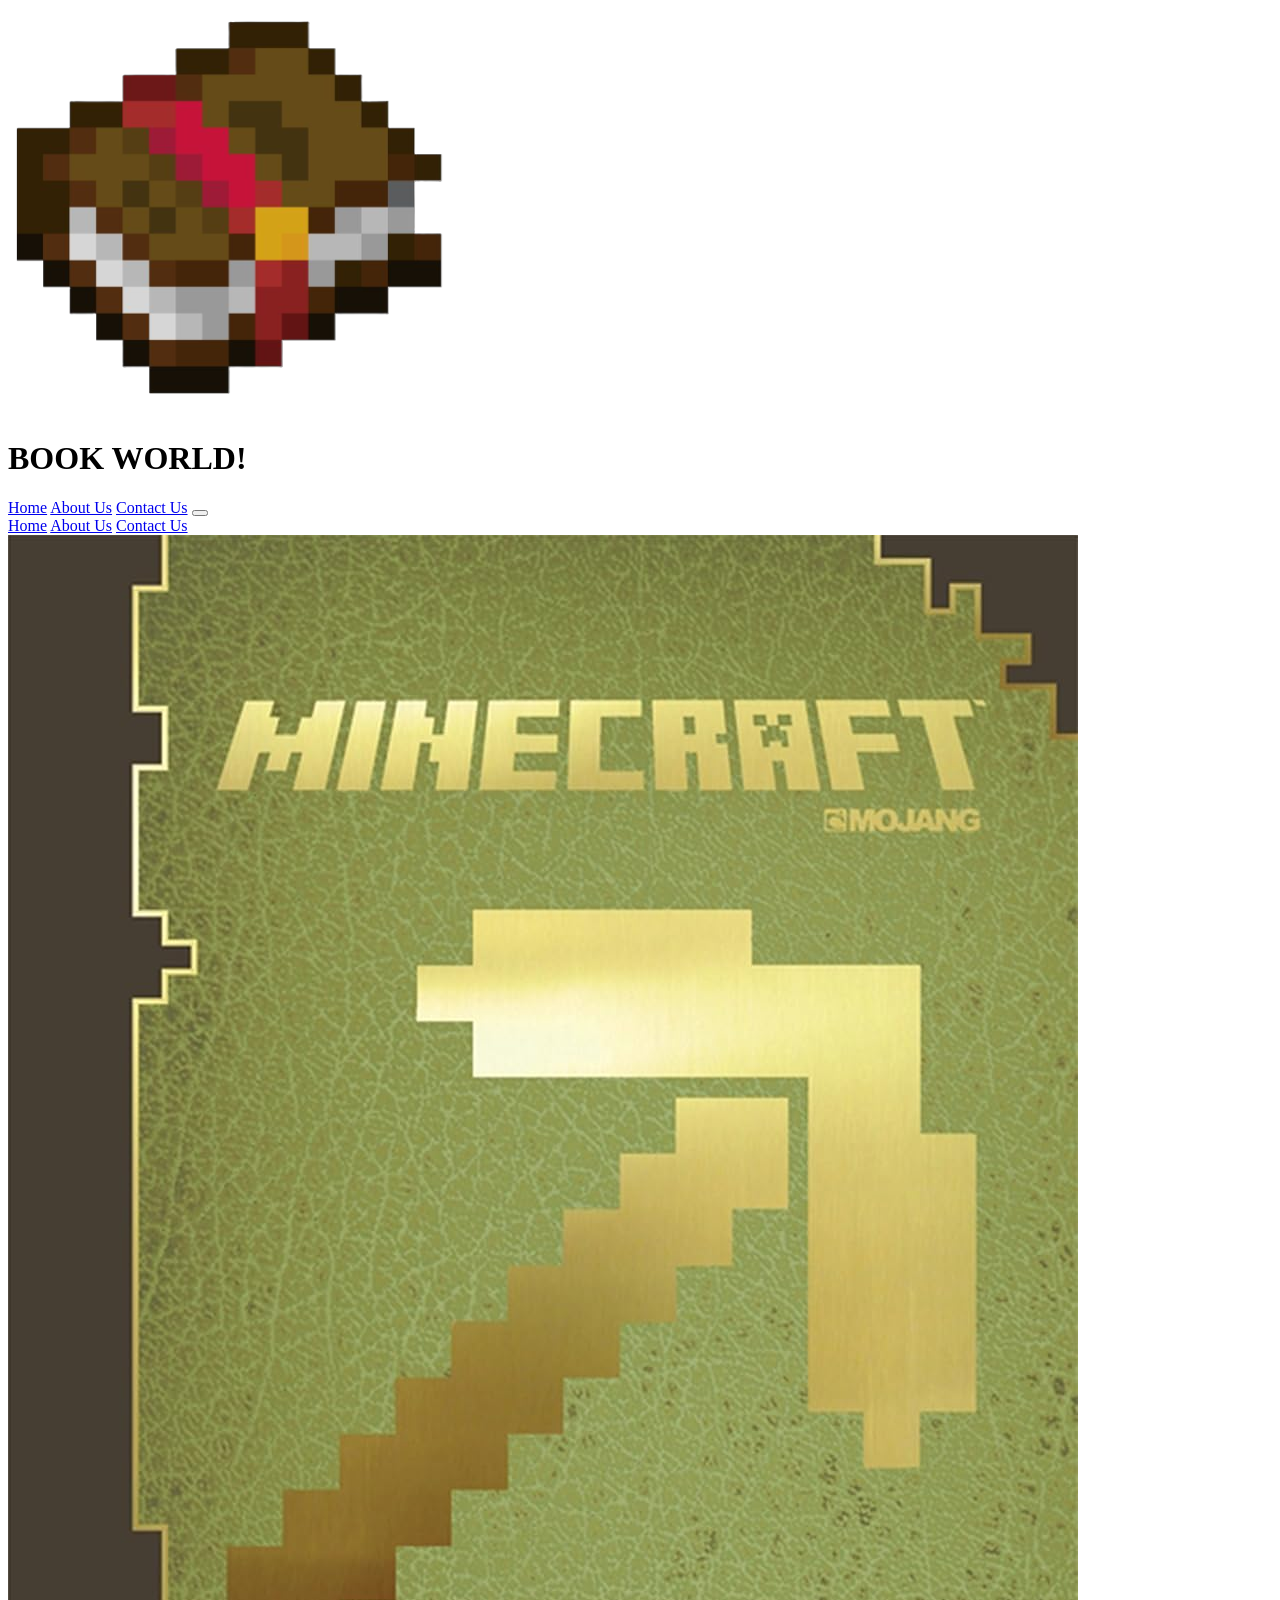
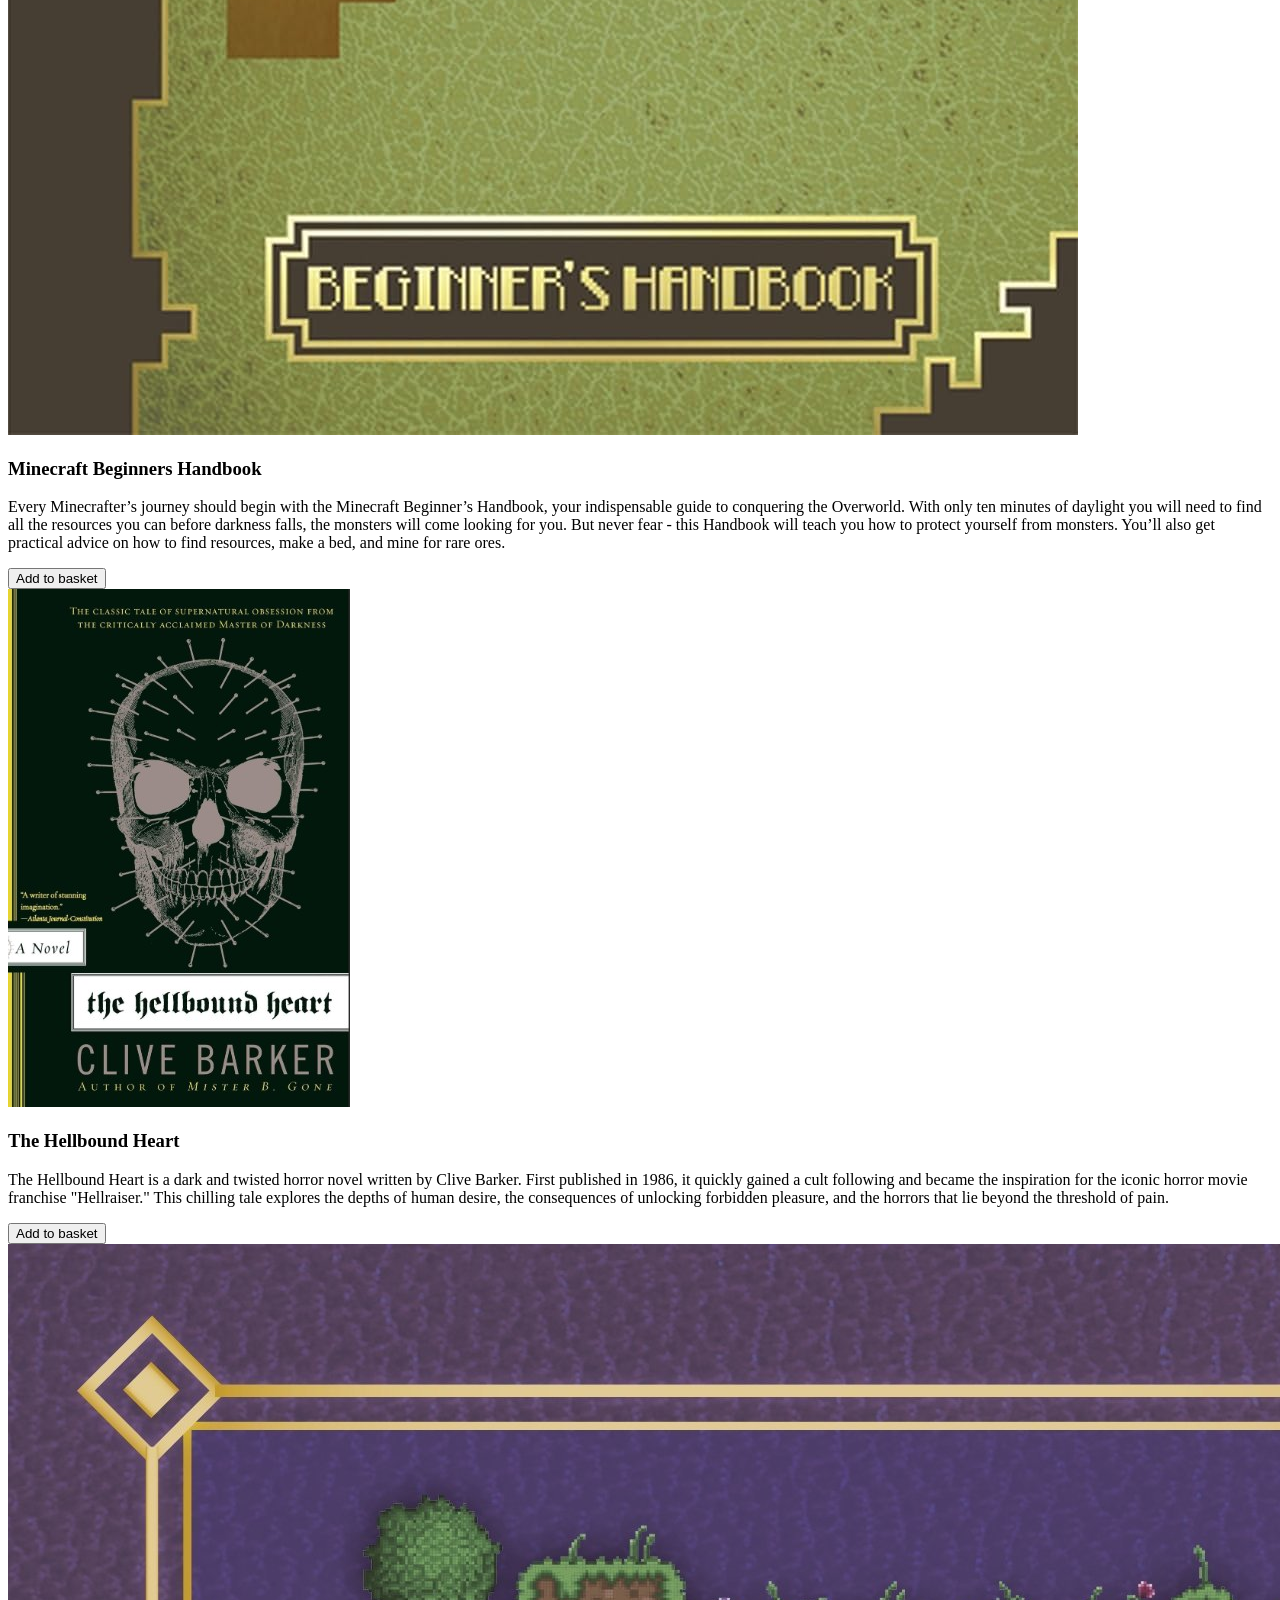
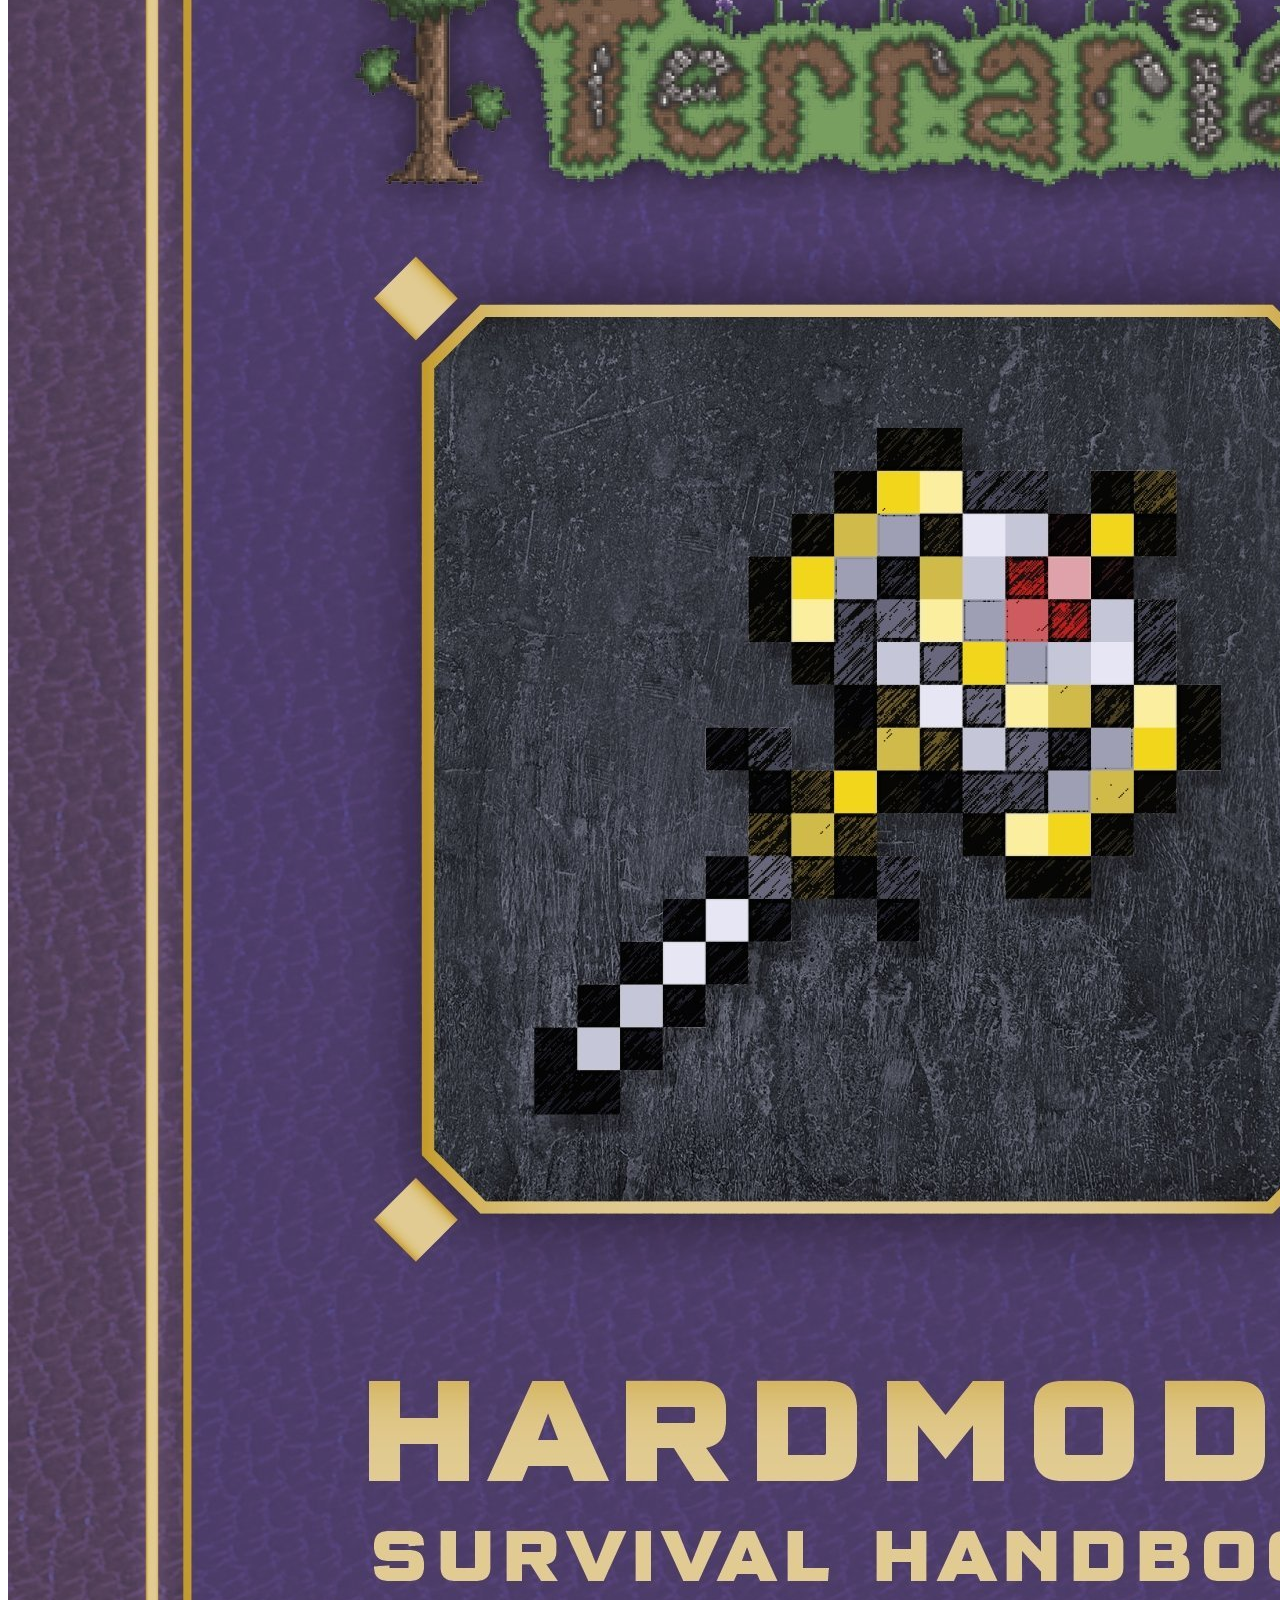
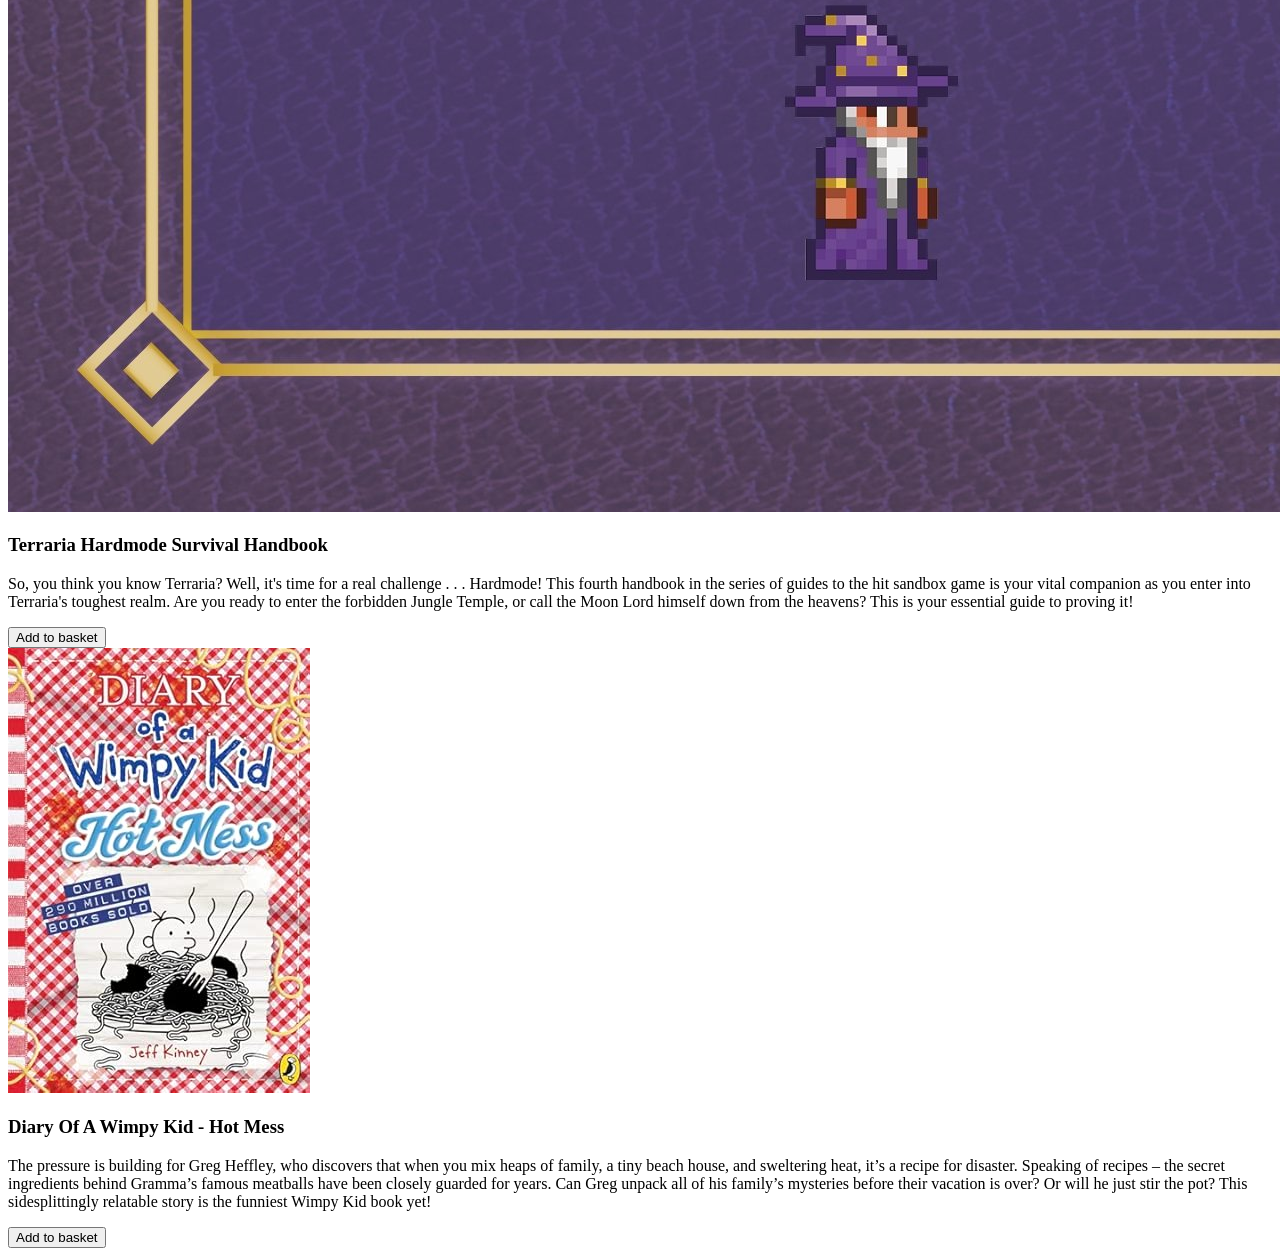
==== index.html @ dfc2dae4 "starting responsive nav design, added responsivve page design" ====
<!DOCTYPE html>
<html lang="en">
    <head>
        <meta name="viewport" content="width=device-width, initial-scale=1.0">
        <link rel="stylesheet" href="CSS/styles.CSS">
        <script src="JavaScript/javascript.js" defer></script>
        <title>BOOK WORLD!</title>
    </head>
    <body>
        <header>
            <div id="logo">
                <img src="Images/bookLogo.png" alt="book world logo">
                <h1>BOOK WORLD!</h1>
            </div>

            <nav id="mainNav">
                <a href="#home">Home</a>
                <a href="#aboutus">About Us</a>
                <a href="#contactus">Contact Us</a>

                <button id="navBtn">
                    <span></span>
                    <span></span>
                    <span></span>
                </button>
            </nav>
        </header>   

        <div id="sideNav">
            <a href="#home">Home</a>
            <a href="#aboutus">About Us</a>
            <a href="#contactus">Contact Us</a>
        </div>



        <main>
            <article class="bookContent" id="book1">
                <div class="column1">
                    <img src="Images/minecraftbook.jpg" alt="Minecraft beginners handbook">
                </div>
                <div class="column2">
                    <h3>Minecraft Beginners Handbook</h3>
                    <P>Every Minecrafter’s journey should begin with the Minecraft Beginner’s Handbook, your indispensable guide to conquering the Overworld. 
                        With only ten minutes of daylight you will need to find all the resources you can before darkness falls, the monsters will come looking for you.
                        But never fear - this Handbook will teach you how to protect yourself from monsters. 
                        You’ll also get practical advice on how to find resources, make a bed, and mine for rare ores.</p>
                    <button>Add to basket</button>
                </div>
            </article>

            <article class="bookContent" id="book2">
                <div class="column1">
                    <img src="Images/hellraiserbook.jpg" alt="The Hellbound Heart">
                </div>
                <div class="column2">
                    <h3>The Hellbound Heart</h3>
                    <p>The Hellbound Heart is a dark and twisted horror novel written by Clive Barker. 
                        First published in 1986, it quickly gained a cult following and became the inspiration for the iconic horror movie franchise "Hellraiser." 
                        This chilling tale explores the depths of human desire, the consequences of unlocking forbidden pleasure, 
                        and the horrors that lie beyond the threshold of pain.</p>
                    <button>Add to basket</button>
                </div>
            </article>

            <article class="bookContent" id="book3">
                <div class="column1">
                    <img src="Images/terrariabook.jpg" alt="Terraria Hardmode Survival Handbook">
                </div>
                <div class="column2">
                    <h3>Terraria Hardmode Survival Handbook</h3>
                    <p>So, you think you know Terraria? Well, it's time for a real challenge . . . Hardmode! 
                        This fourth handbook in the series of guides to the hit sandbox game is your vital companion as you enter into Terraria's toughest realm. 
                        Are you ready to enter the forbidden Jungle Temple, or call the Moon Lord himself down from the heavens? 
                        This is your essential guide to proving it!</p>
                    <button>Add to basket</button>
                </div>
            </article>

            <article class="bookContent" id="book4">
                <div class="column1">
                    <img src="Images/diaryofawimpykidbook.jpg" alt="Diary Of A Wimpy Kid - Hot Mess">
                </div>
                <div class="column2">
                    <h3>Diary Of A Wimpy Kid - Hot Mess</h3>
                    <p>The pressure is building for Greg Heffley, who discovers that when you mix heaps of family, 
                        a tiny beach house, and sweltering heat, it’s a recipe for disaster. Speaking of recipes 
                        – the secret ingredients behind Gramma’s famous meatballs have been closely guarded for years. 
                        Can Greg unpack all of his family’s mysteries before their vacation is over? Or will he just stir the pot? 
                        This sidesplittingly relatable story is the funniest Wimpy Kid book yet!</p>
                    <button>Add to basket</button>
                </div>
            </article>
        </main>
    </body>
</html>
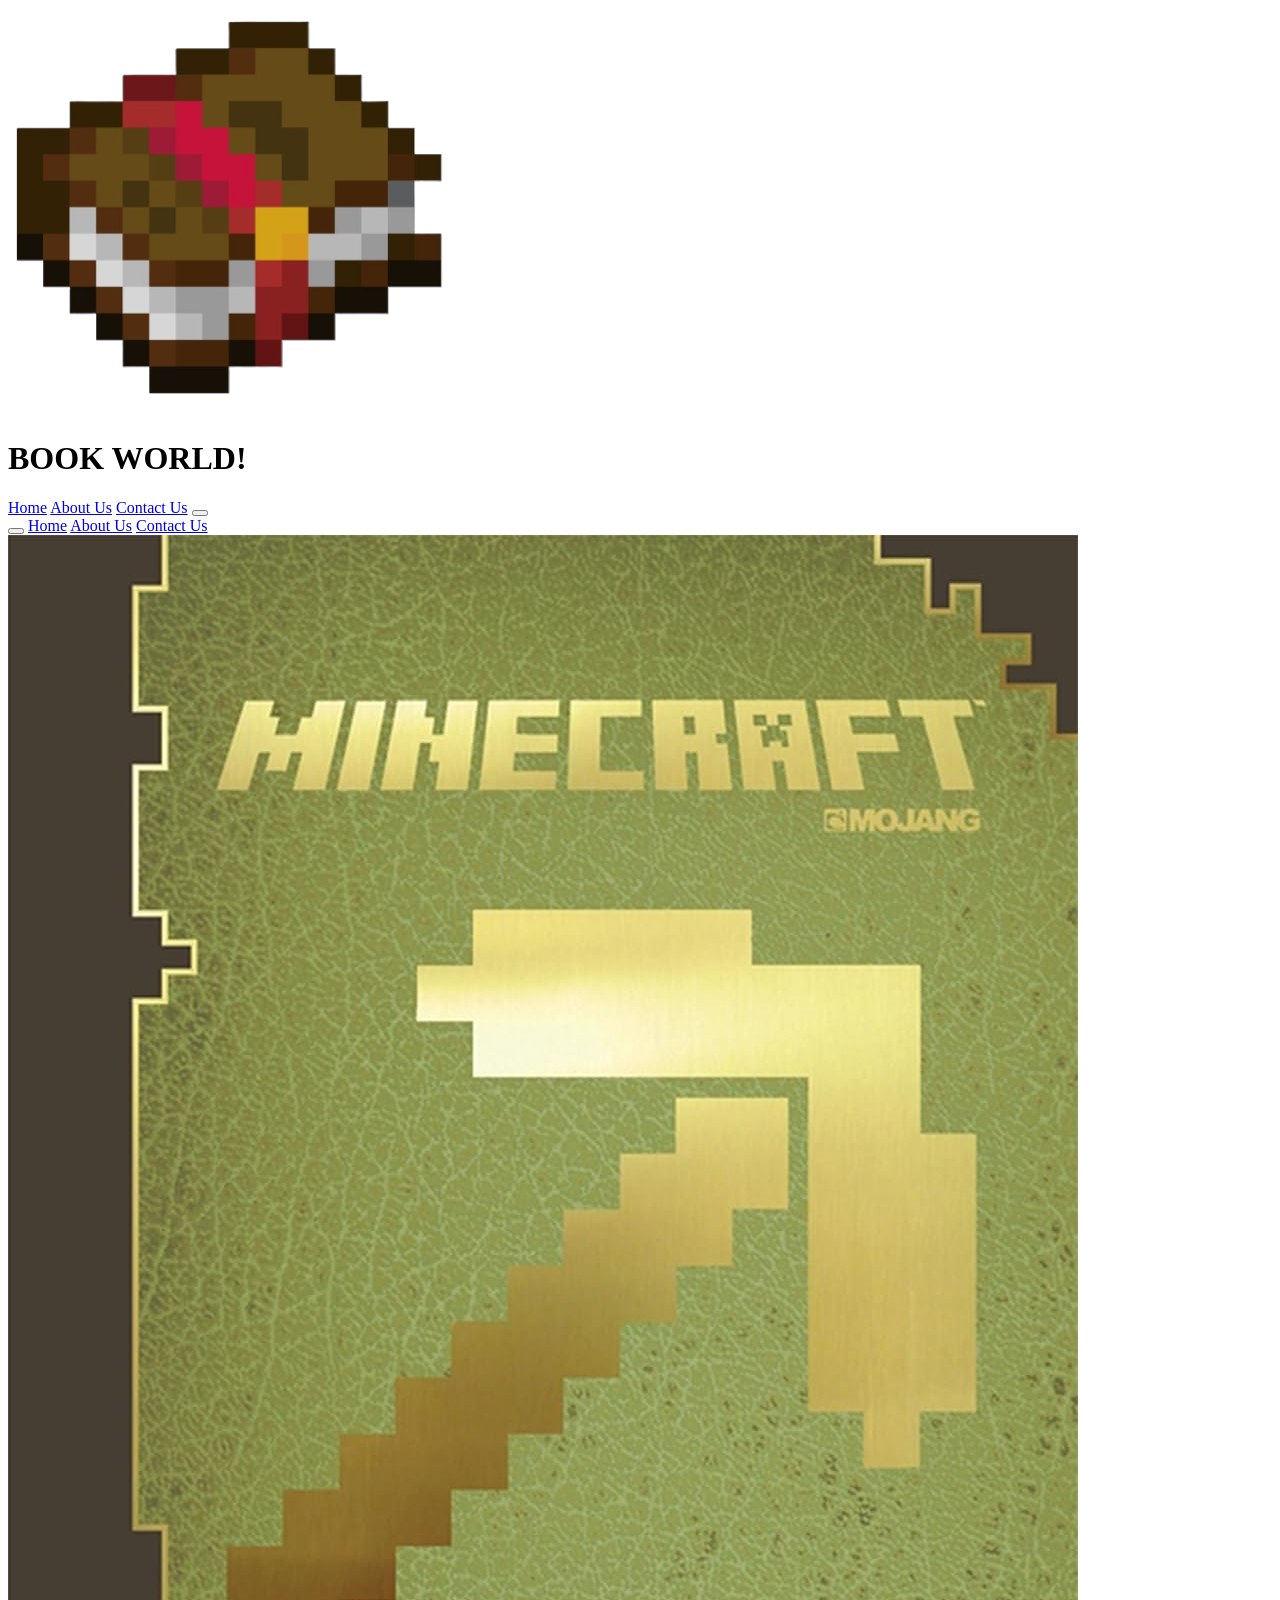
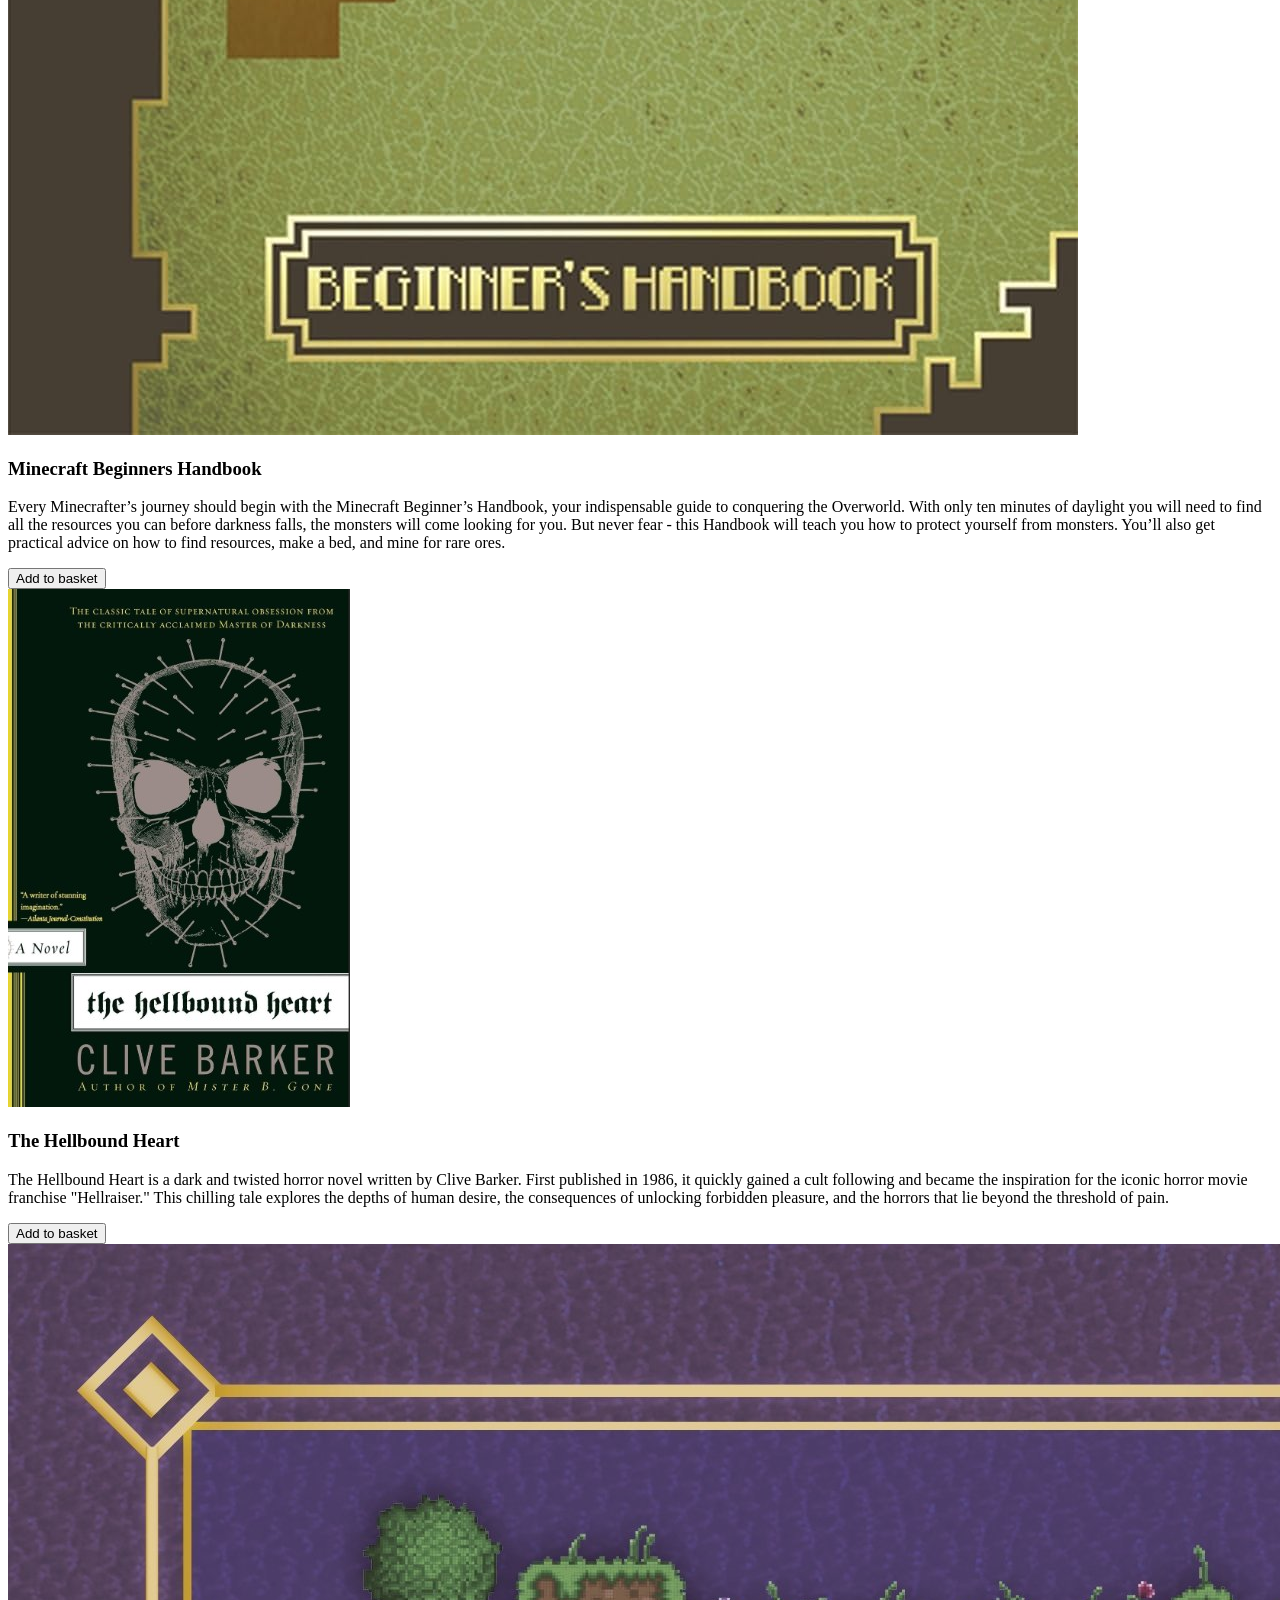
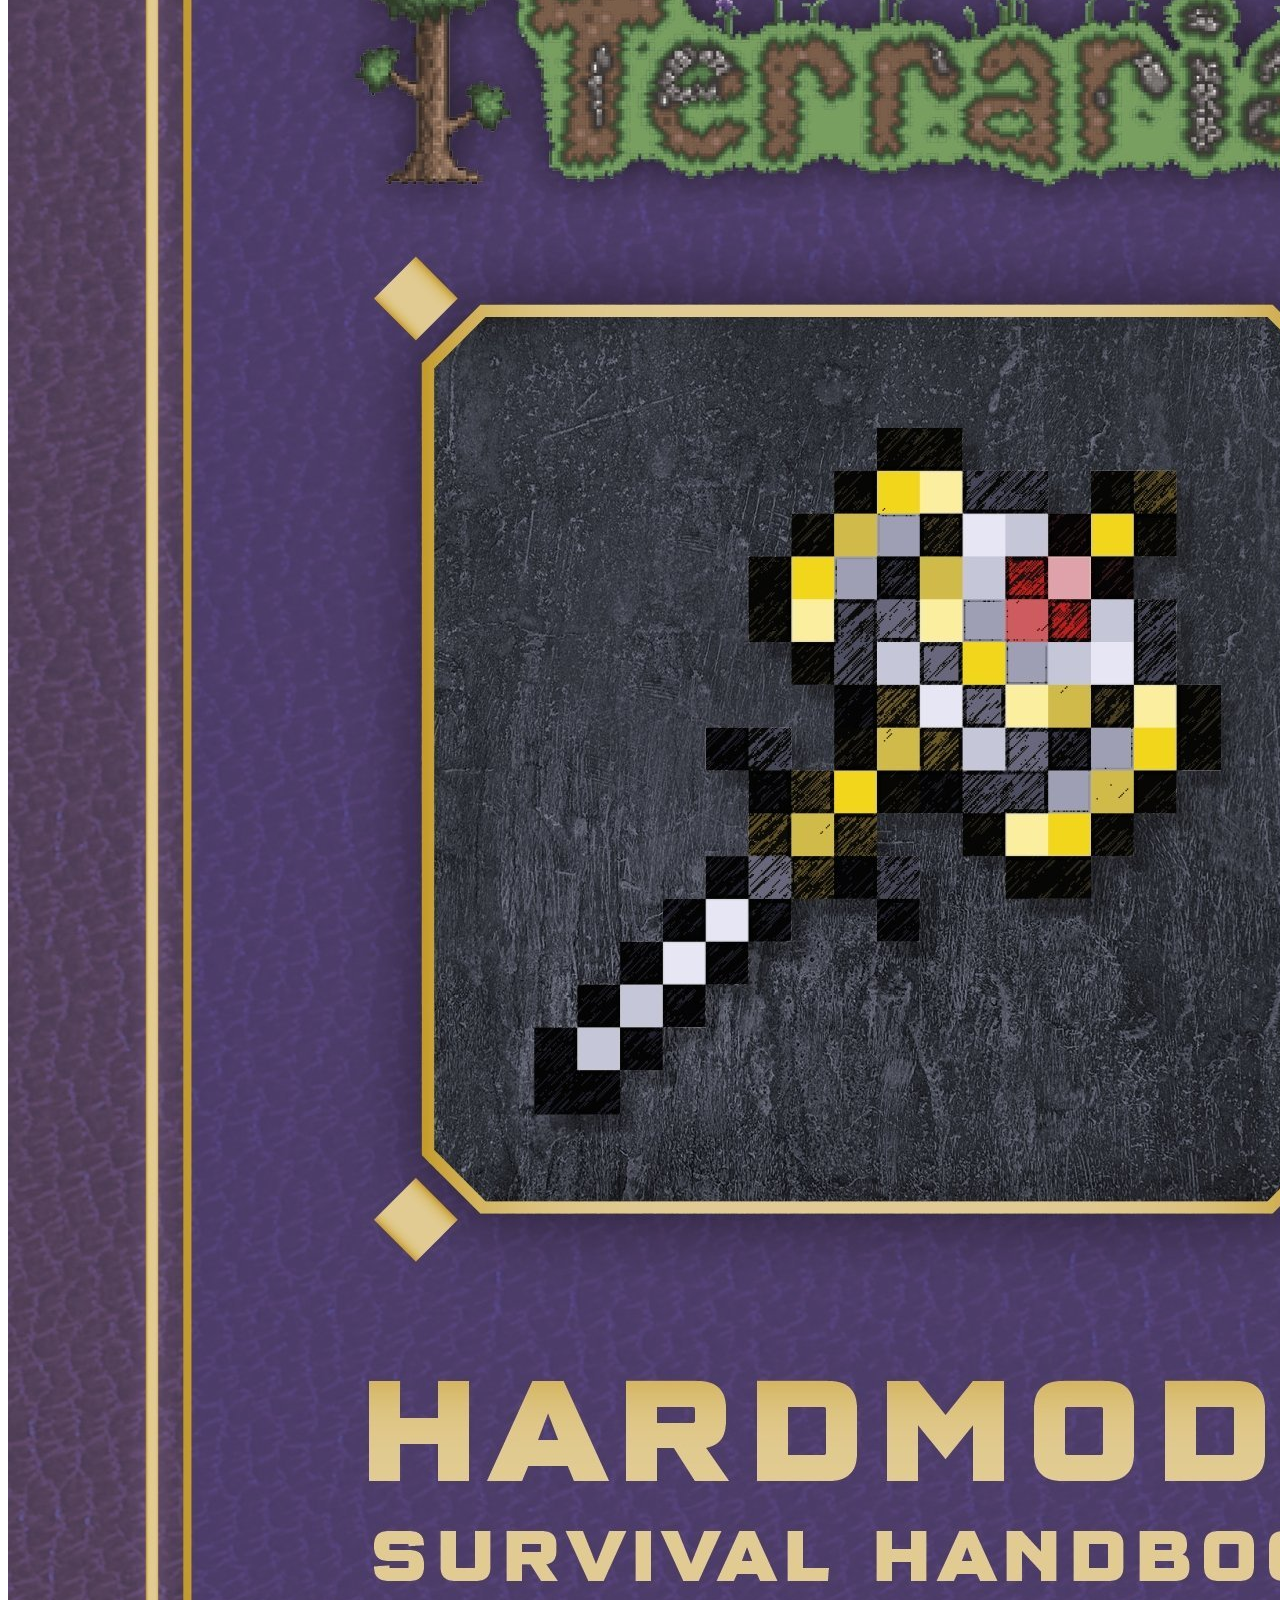
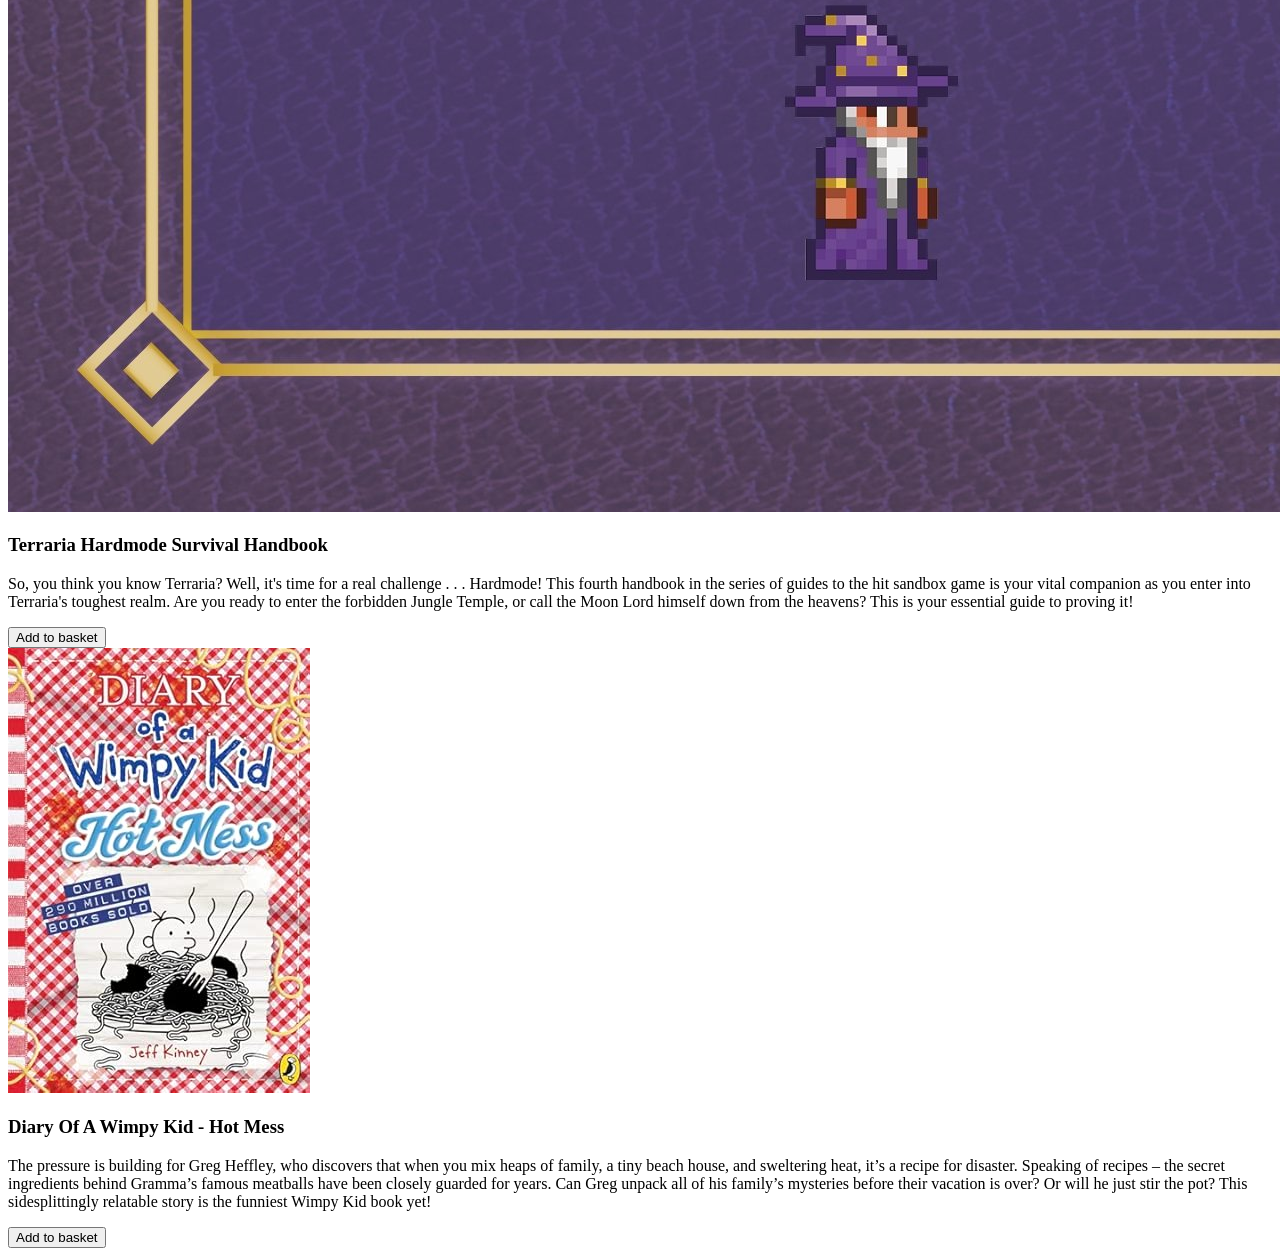
==== commit a05ea98e: "finished inital homepage layout, started html of pay" ====
--- a/index.html
+++ b/index.html
@@ -18,7 +18,7 @@
                 <a href="#aboutus">About Us</a>
                 <a href="#contactus">Contact Us</a>
 
-                <button id="navBtn">
+                <button class="navBtn">
                     <span></span>
                     <span></span>
                     <span></span>
@@ -27,14 +27,18 @@
         </header>   
 
         <div id="sideNav">
+            <button class="navBtn" id="sideBtn">
+                    <span></span>
+                    <span></span>
+                    <span></span>
+            </button>
             <a href="#home">Home</a>
             <a href="#aboutus">About Us</a>
             <a href="#contactus">Contact Us</a>
         </div>
 
 
-
-        <main>
+        <main id="mainPage">
             <article class="bookContent" id="book1">
                 <div class="column1">
                     <img src="Images/minecraftbook.jpg" alt="Minecraft beginners handbook">
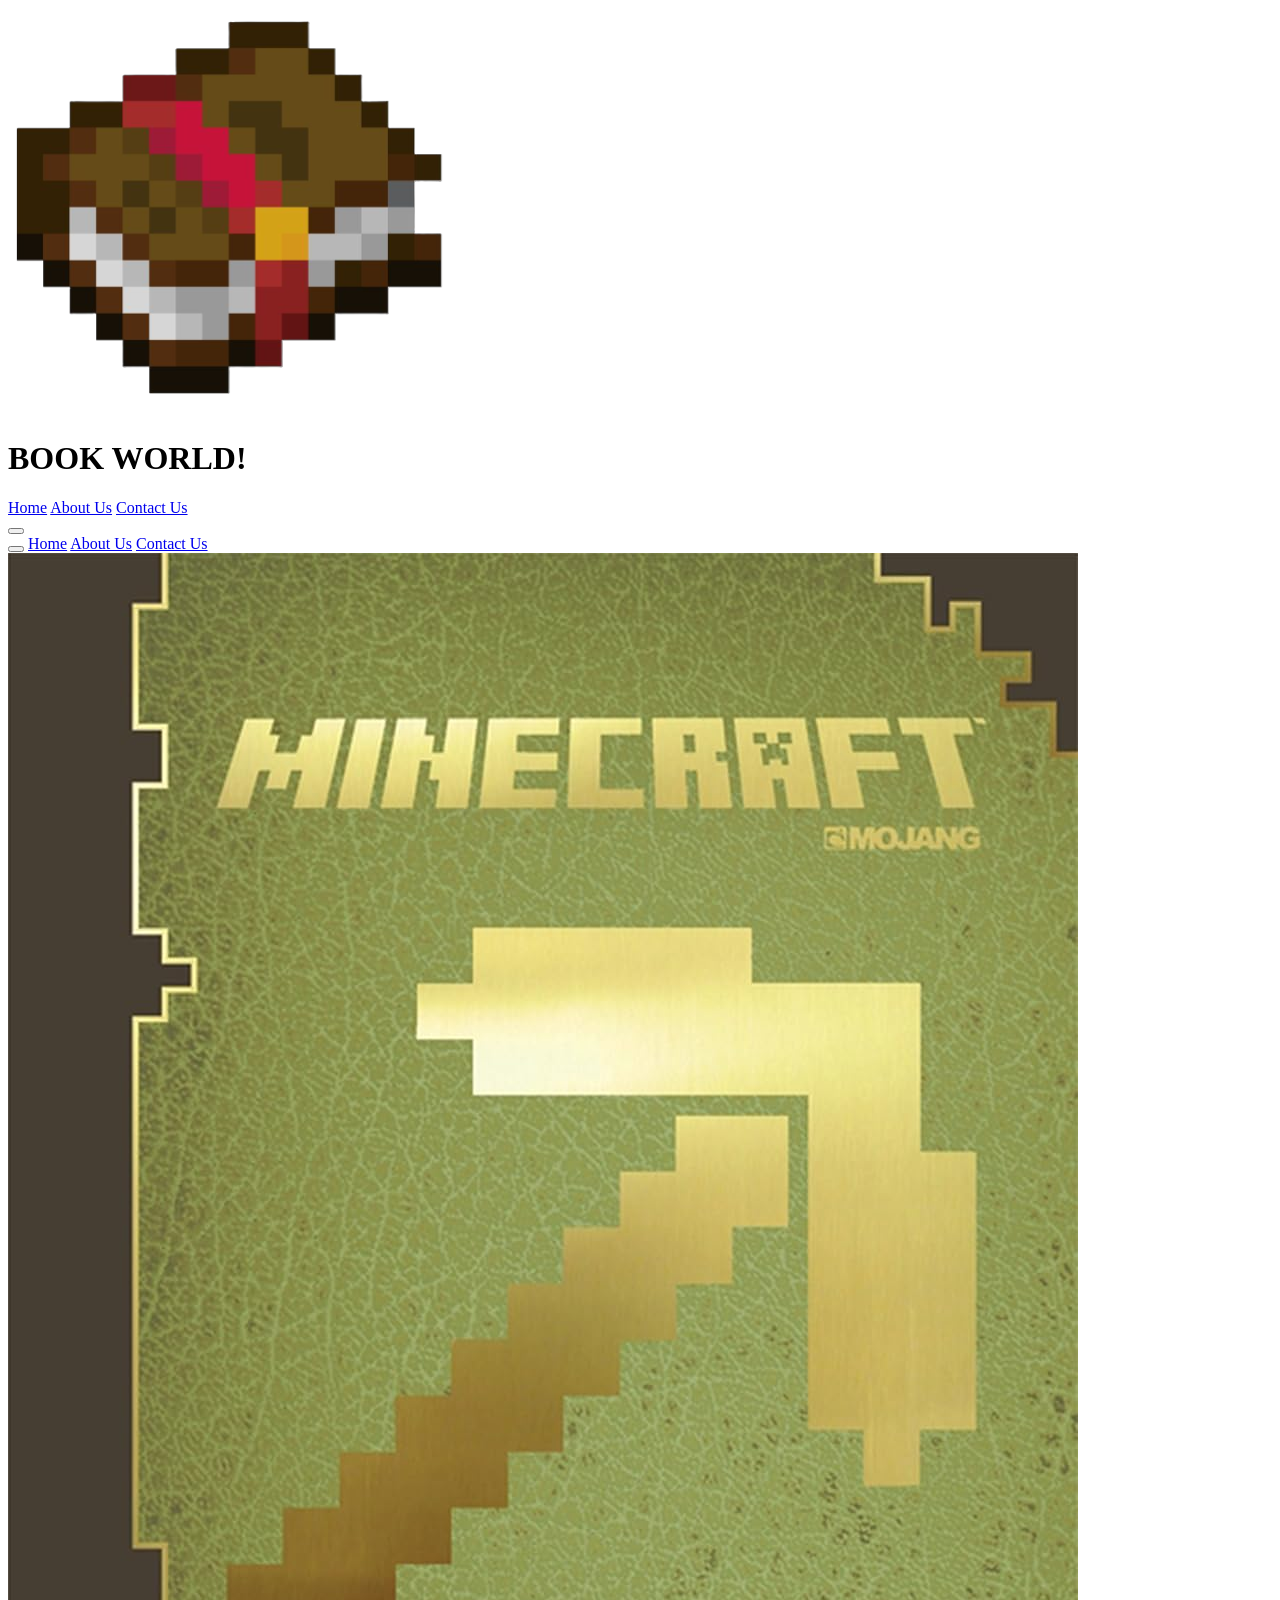
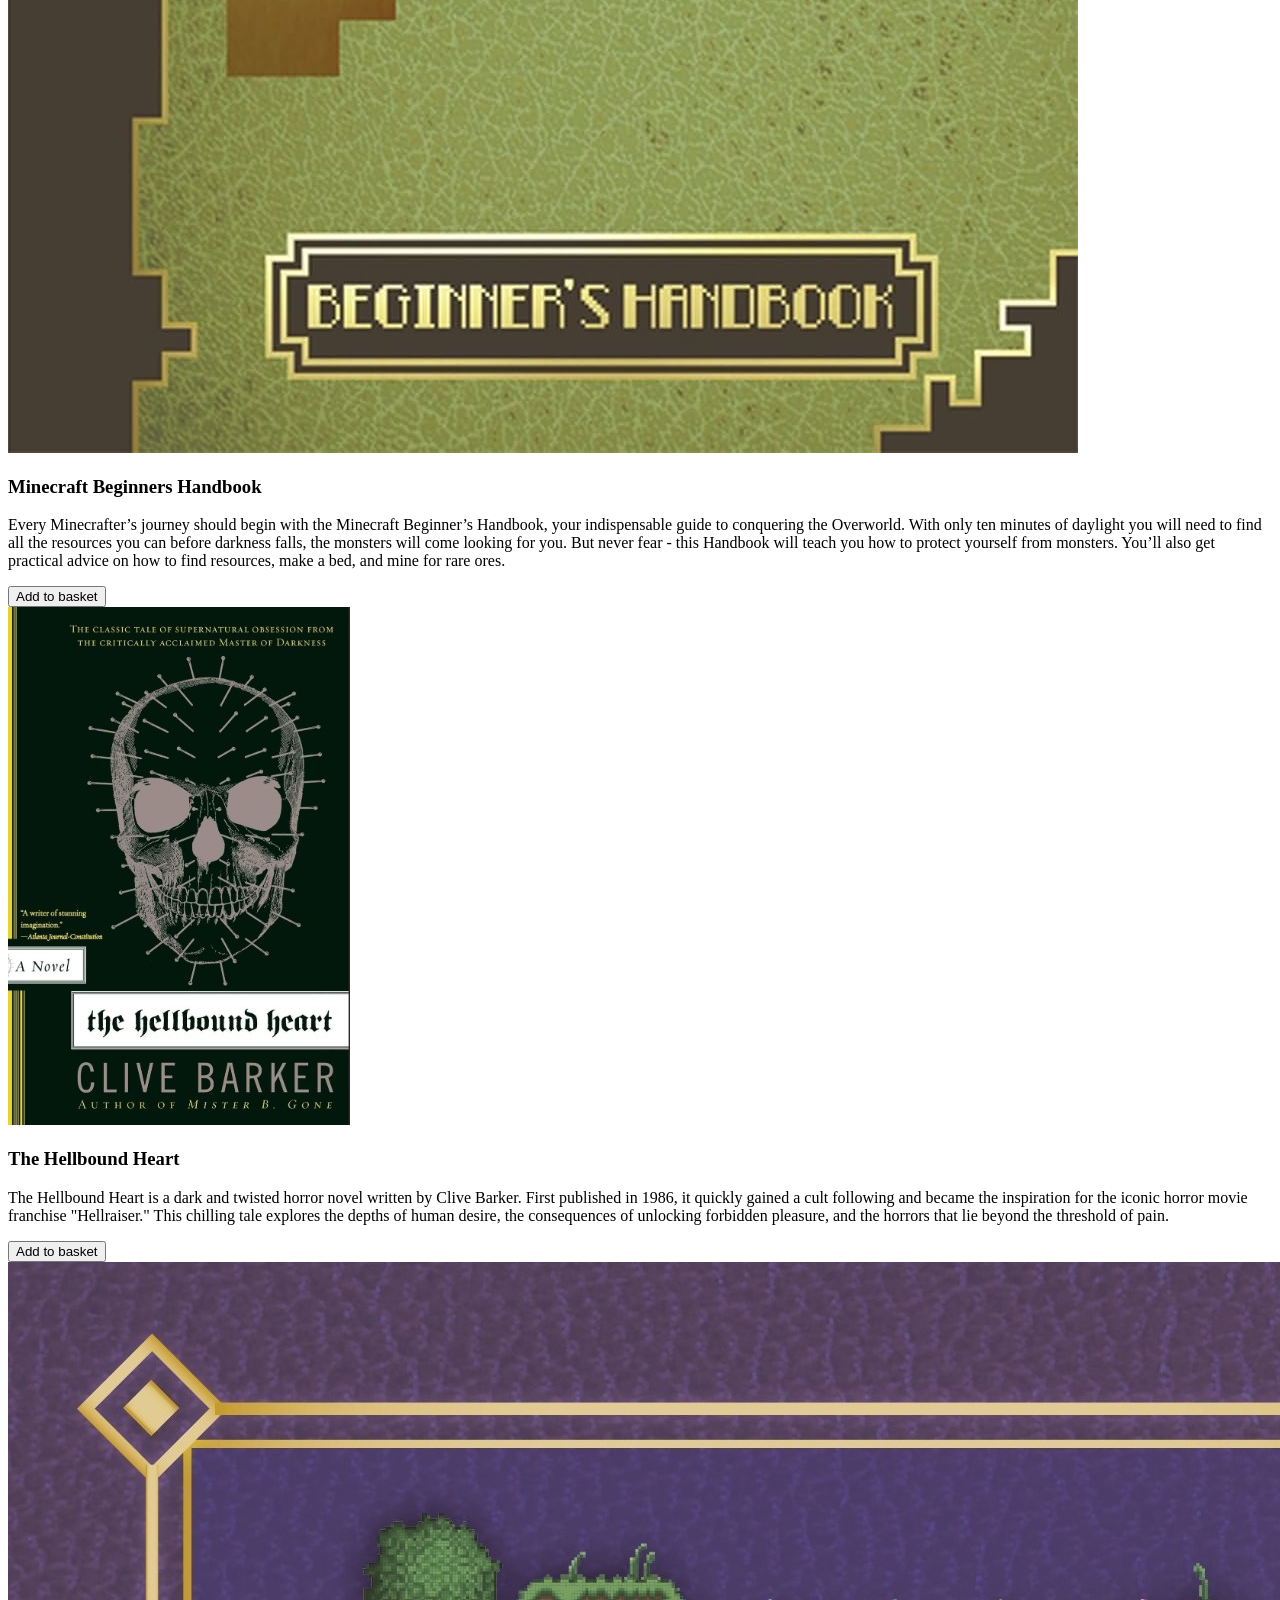
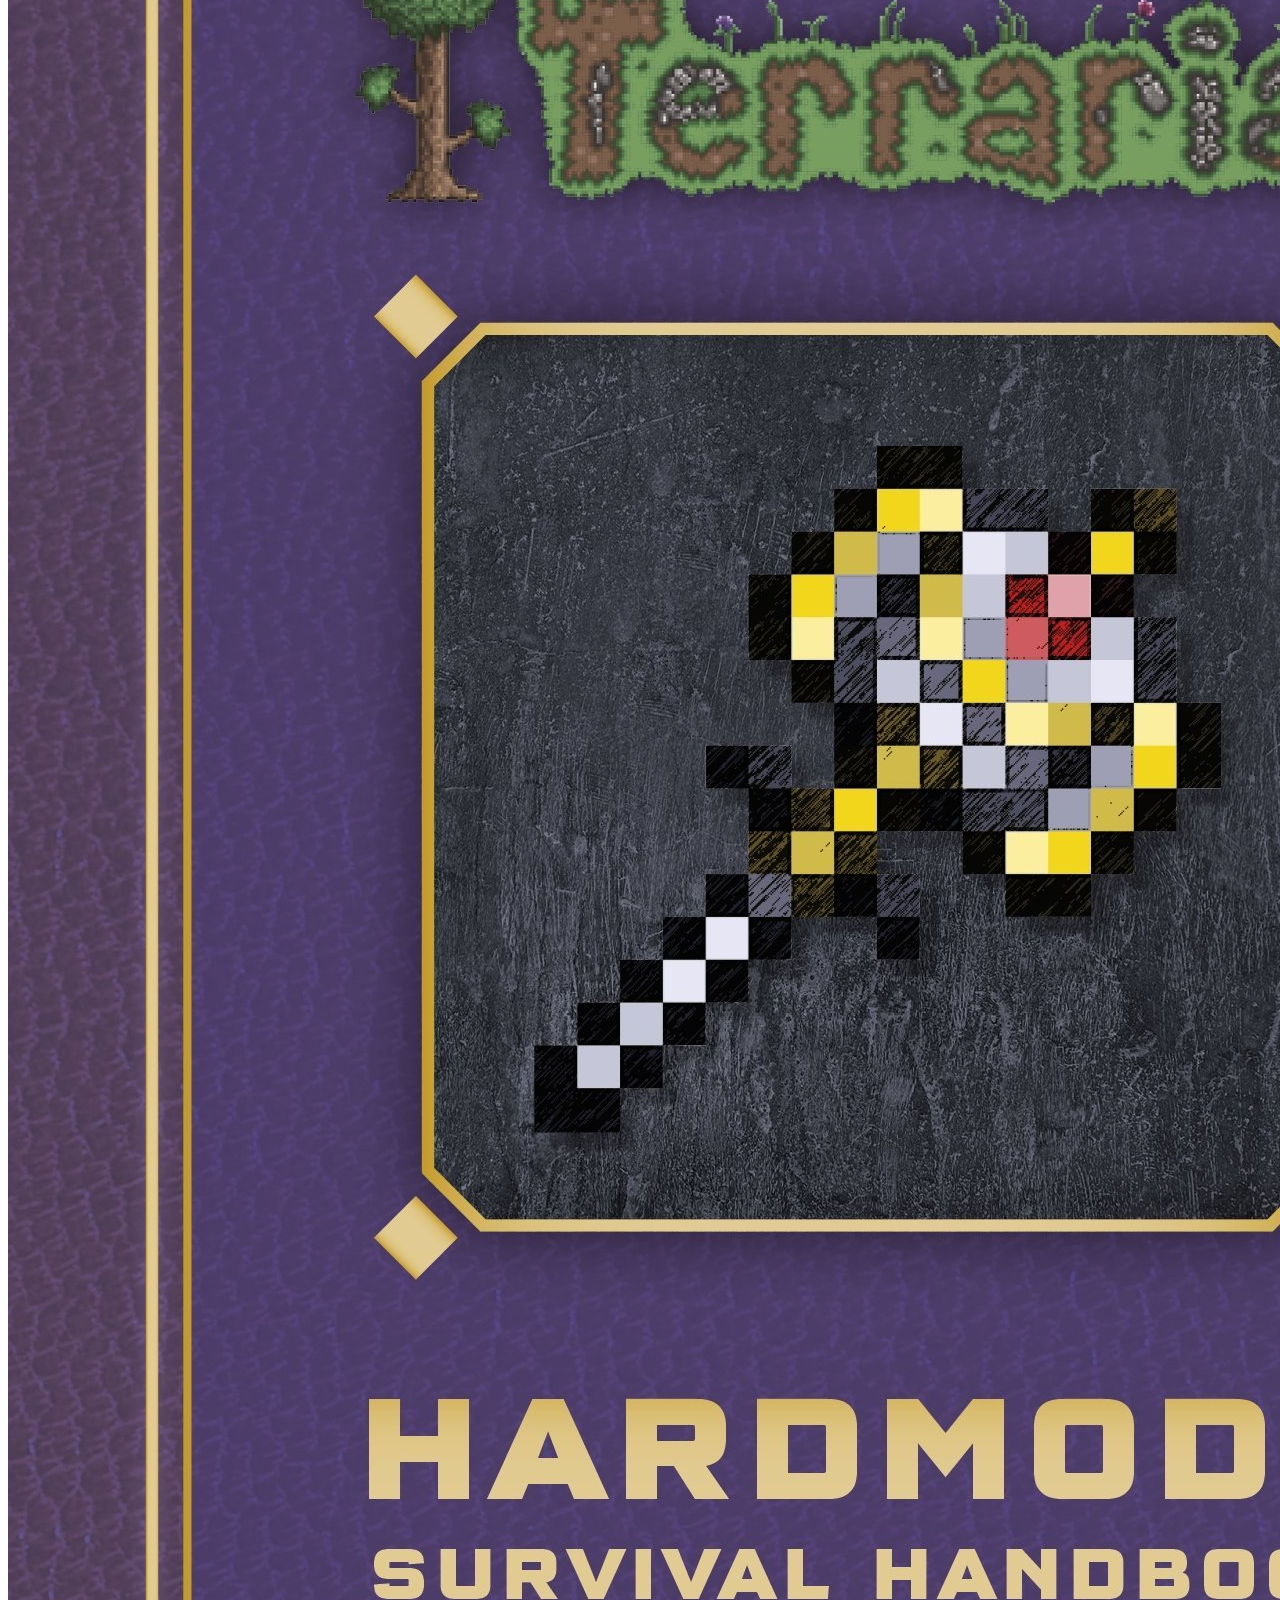
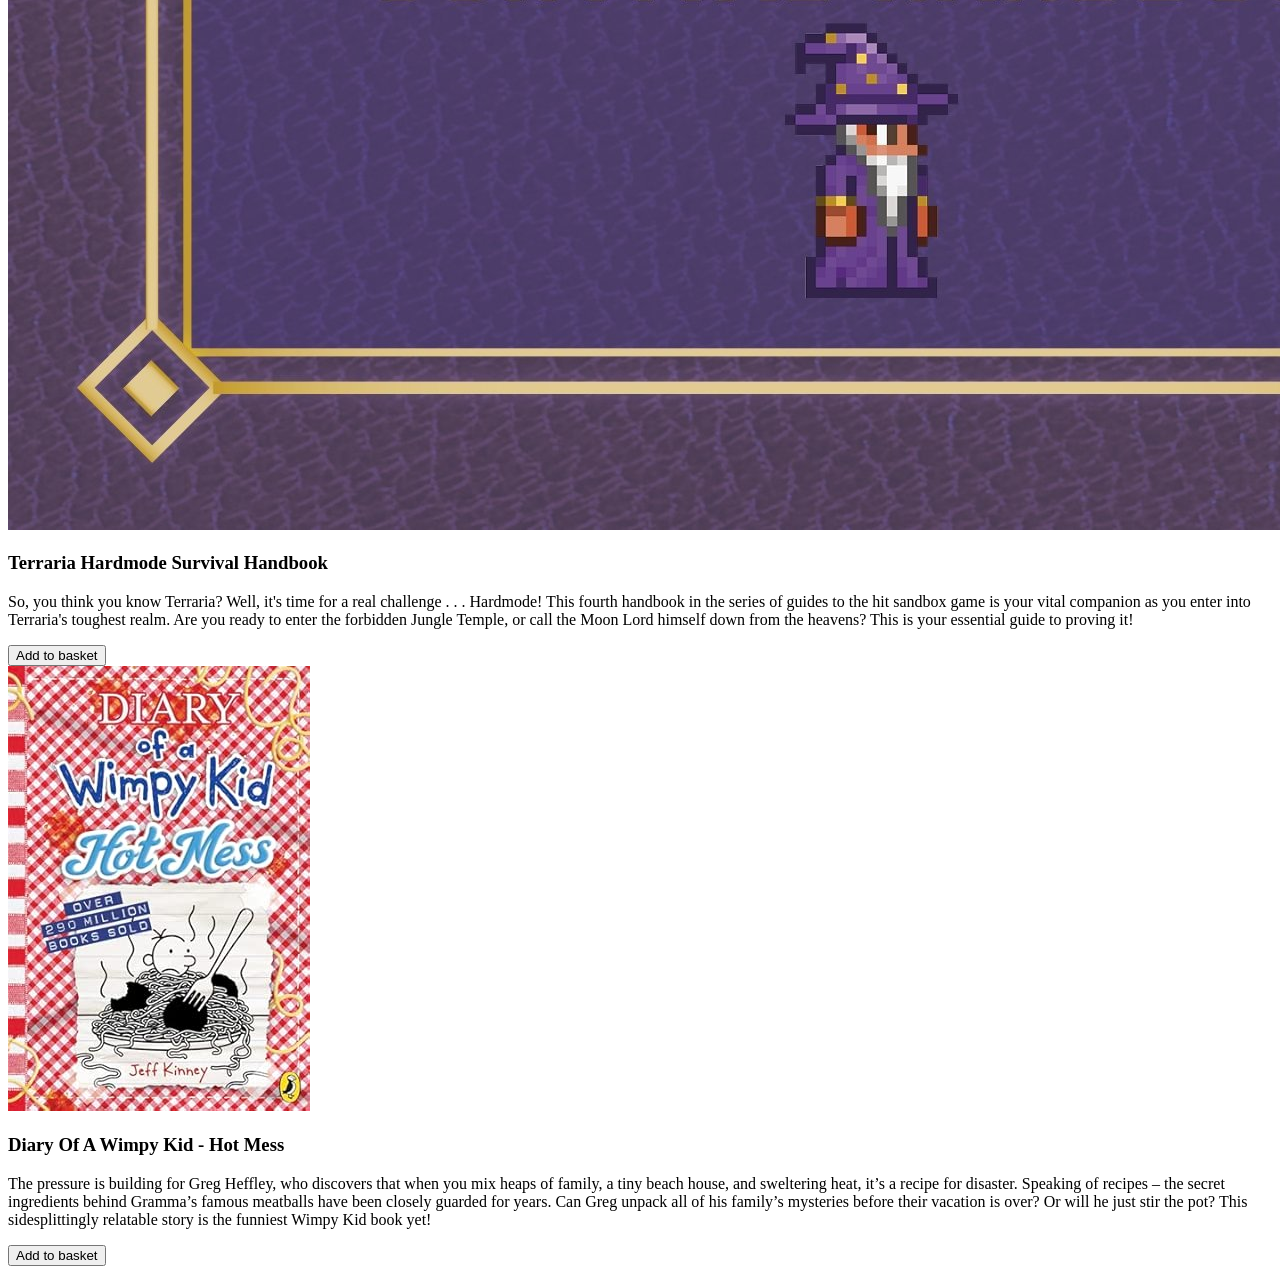
==== commit e202b1d2: "responsive design implemented well, nav now inserted to all pages" ====
--- a/index.html
+++ b/index.html
@@ -7,35 +7,7 @@
         <title>BOOK WORLD!</title>
     </head>
     <body>
-        <header>
-            <div id="logo">
-                <img src="Images/bookLogo.png" alt="book world logo">
-                <h1>BOOK WORLD!</h1>
-            </div>
-
-            <nav id="mainNav">
-                <a href="#home">Home</a>
-                <a href="#aboutus">About Us</a>
-                <a href="#contactus">Contact Us</a>
-
-                <button class="navBtn">
-                    <span></span>
-                    <span></span>
-                    <span></span>
-                </button>
-            </nav>
-        </header>   
-
-        <div id="sideNav">
-            <button class="navBtn" id="sideBtn">
-                    <span></span>
-                    <span></span>
-                    <span></span>
-            </button>
-            <a href="#home">Home</a>
-            <a href="#aboutus">About Us</a>
-            <a href="#contactus">Contact Us</a>
-        </div>
+        <div id="navigation"></div>
 
 
         <main id="mainPage">
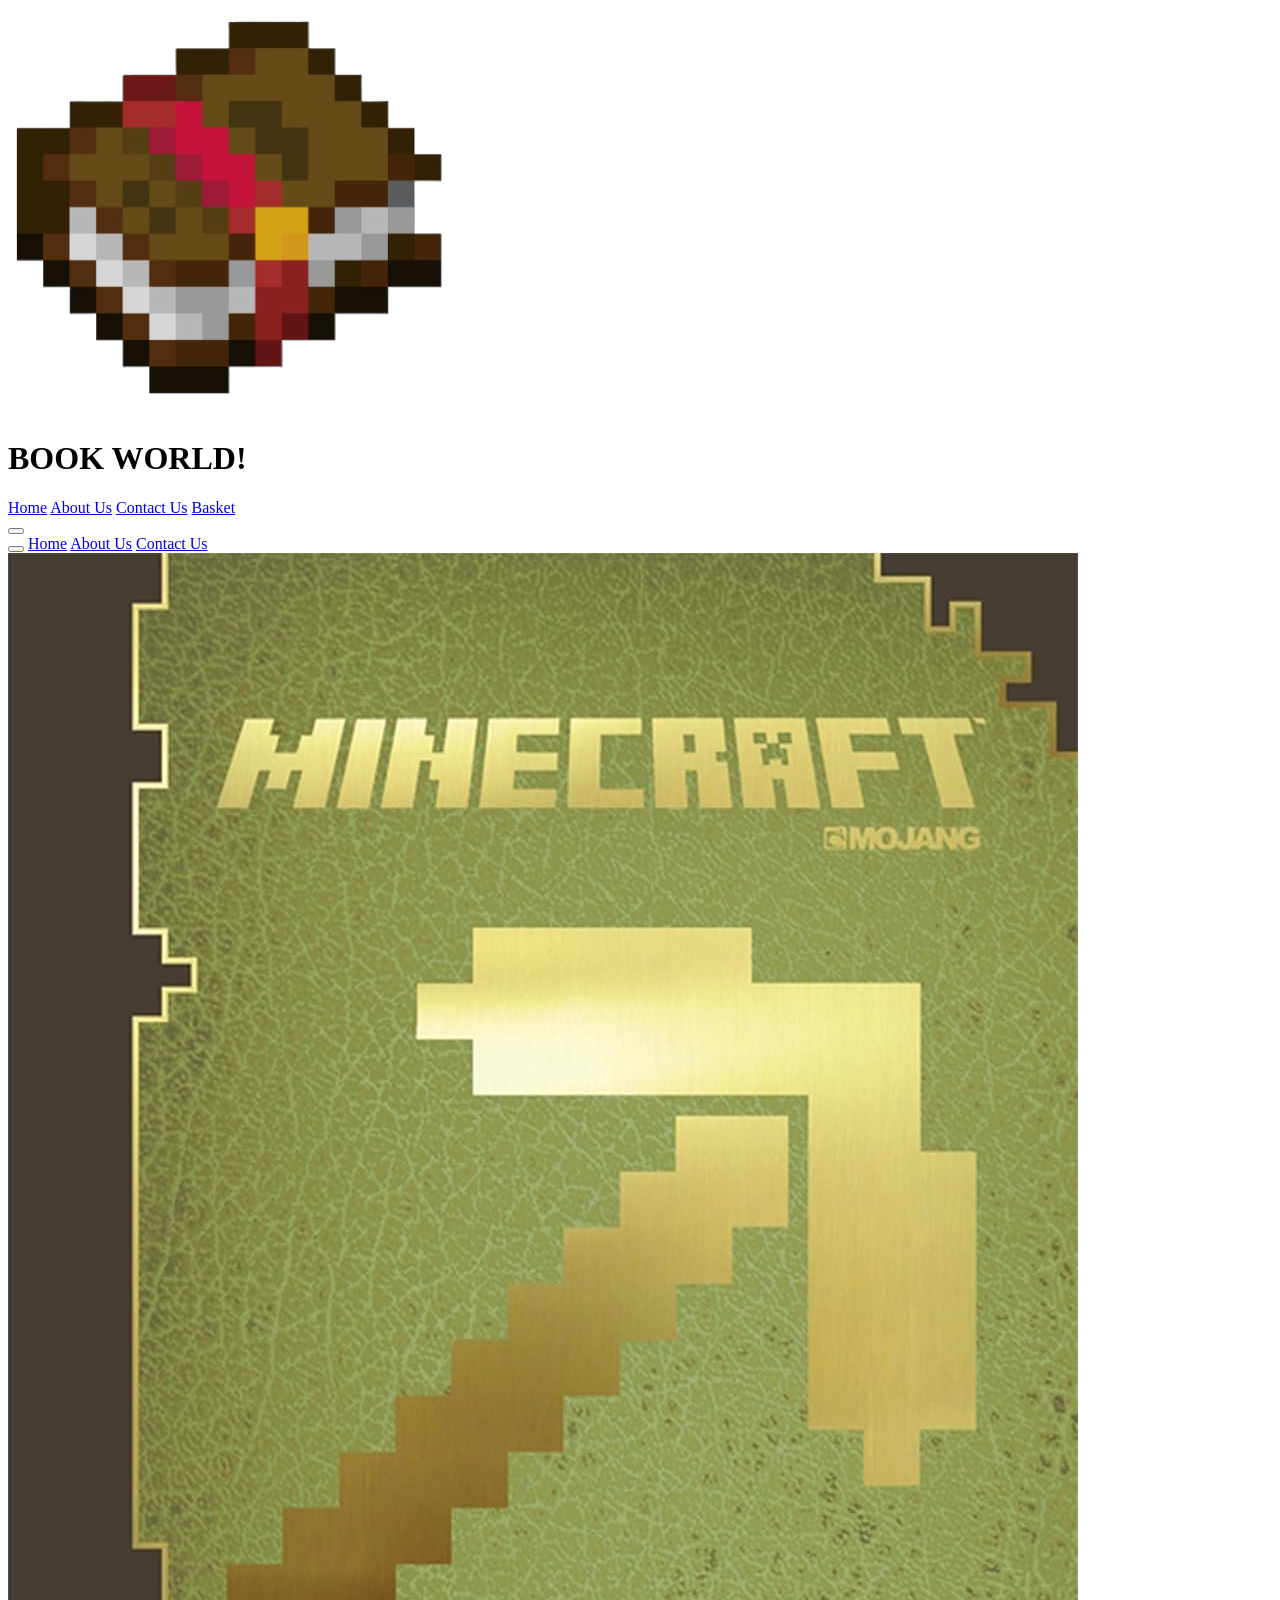
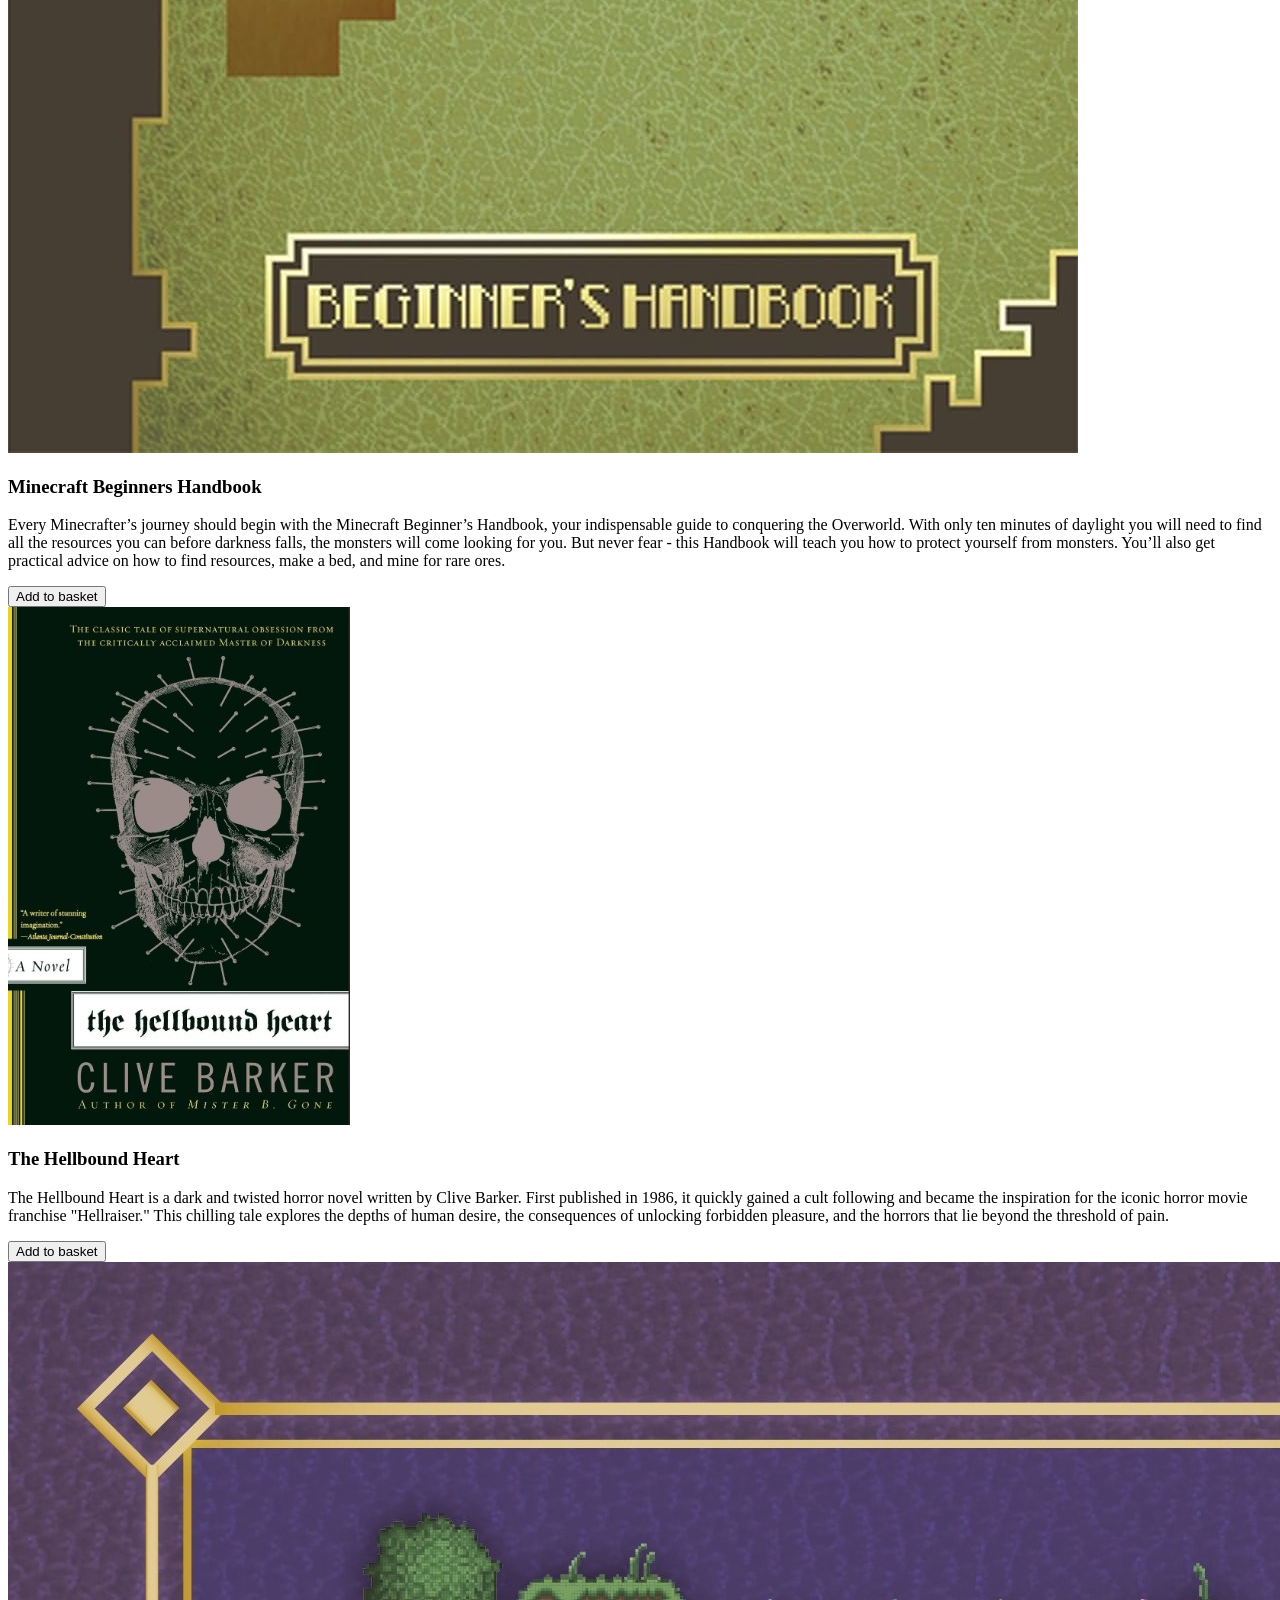
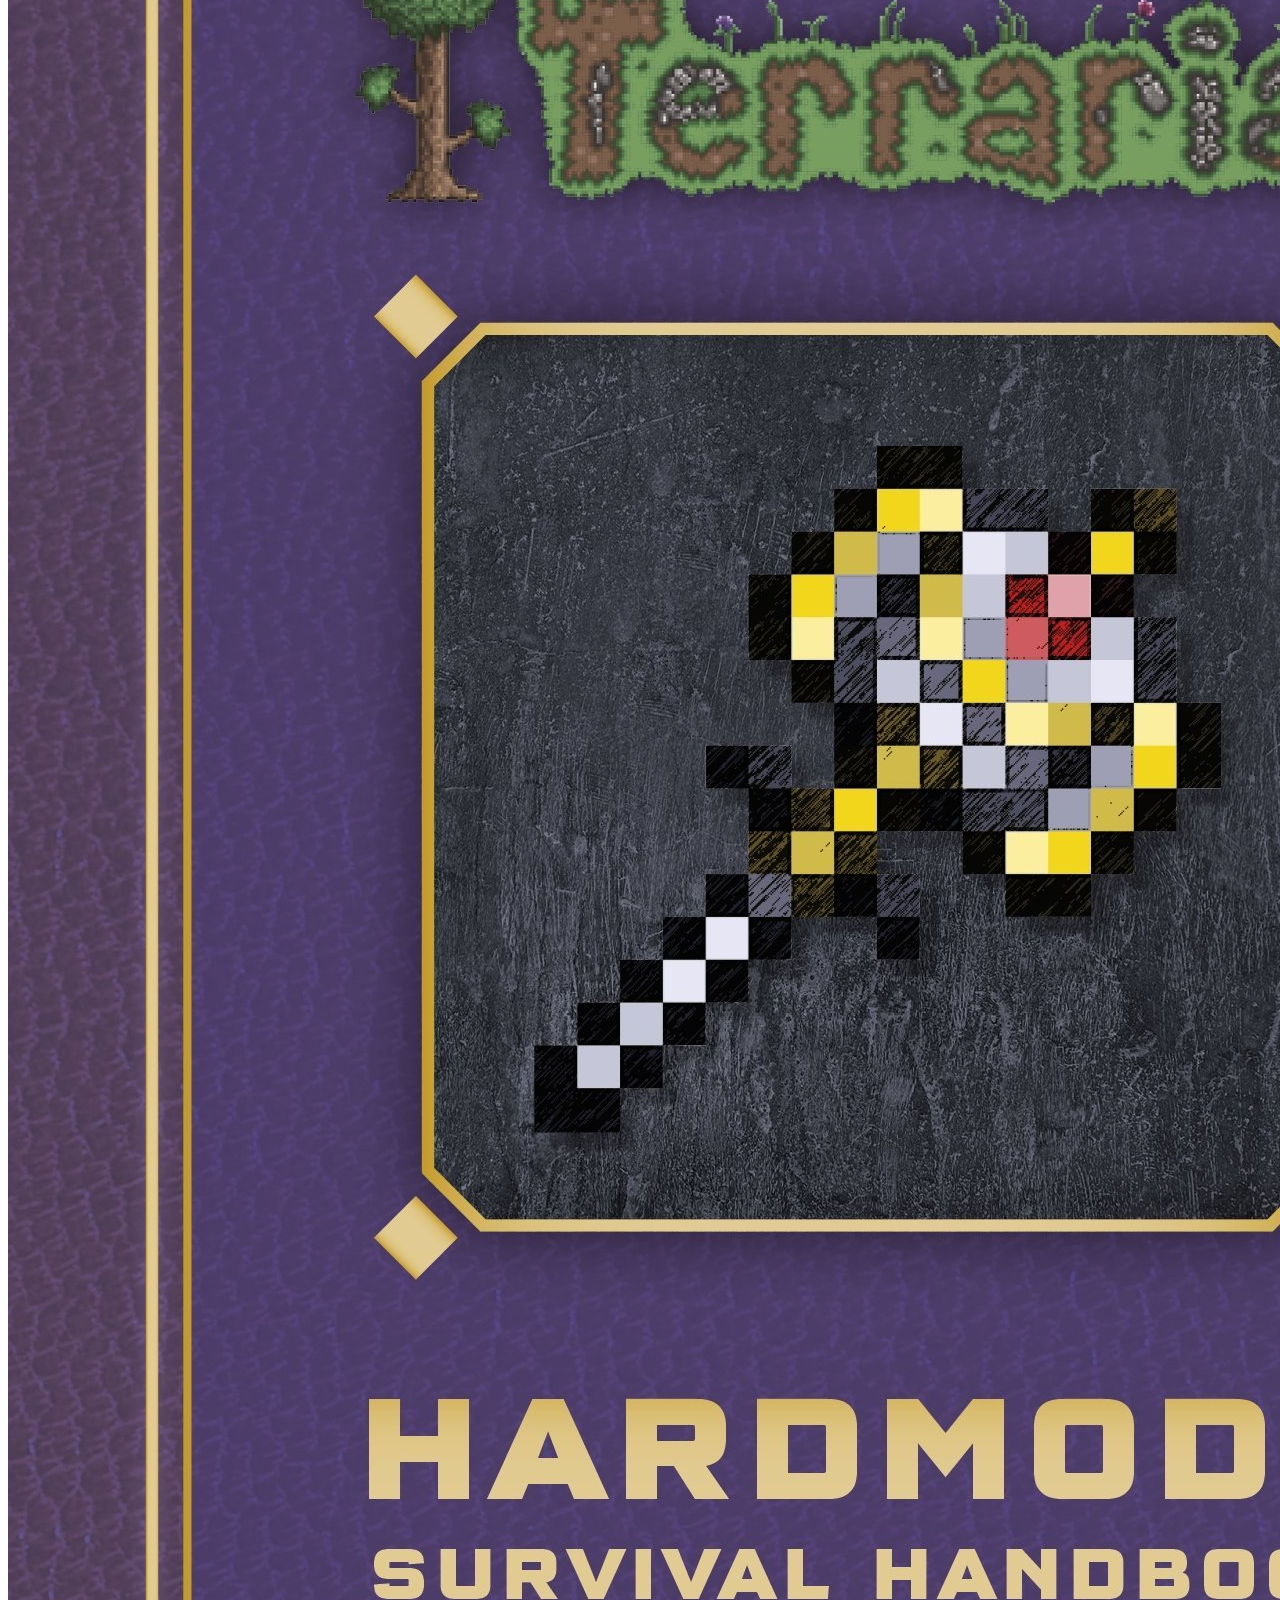
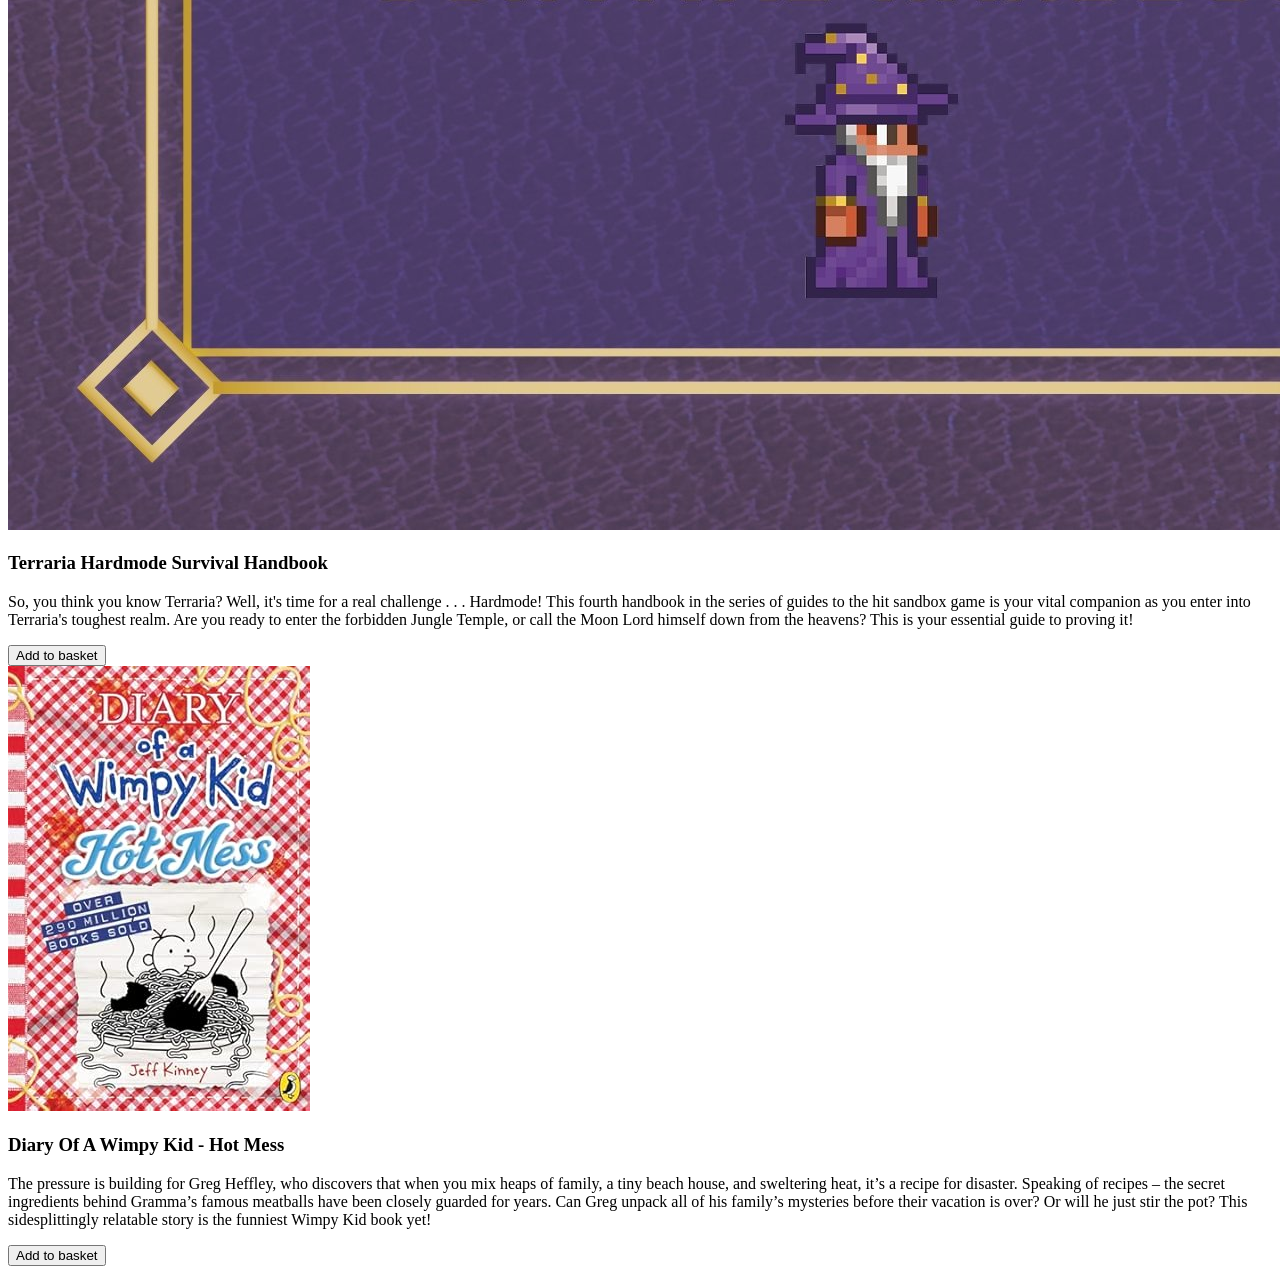
==== commit 2970a2f0: "css for success page added, beginning of basket implementation - add to basket, start of view basket" ====
--- a/index.html
+++ b/index.html
@@ -21,7 +21,7 @@
                         With only ten minutes of daylight you will need to find all the resources you can before darkness falls, the monsters will come looking for you.
                         But never fear - this Handbook will teach you how to protect yourself from monsters. 
                         You’ll also get practical advice on how to find resources, make a bed, and mine for rare ores.</p>
-                    <button>Add to basket</button>
+                    <button class="addToBasket" id="book1">Add to basket</button>
                 </div>
             </article>
 
@@ -35,7 +35,7 @@
                         First published in 1986, it quickly gained a cult following and became the inspiration for the iconic horror movie franchise "Hellraiser." 
                         This chilling tale explores the depths of human desire, the consequences of unlocking forbidden pleasure, 
                         and the horrors that lie beyond the threshold of pain.</p>
-                    <button>Add to basket</button>
+                    <button class="addToBasket" id="book2">Add to basket</button>
                 </div>
             </article>
 
@@ -49,7 +49,7 @@
                         This fourth handbook in the series of guides to the hit sandbox game is your vital companion as you enter into Terraria's toughest realm. 
                         Are you ready to enter the forbidden Jungle Temple, or call the Moon Lord himself down from the heavens? 
                         This is your essential guide to proving it!</p>
-                    <button>Add to basket</button>
+                    <button class="addToBasket" id="book3">Add to basket</button>
                 </div>
             </article>
 
@@ -64,7 +64,7 @@
                         – the secret ingredients behind Gramma’s famous meatballs have been closely guarded for years. 
                         Can Greg unpack all of his family’s mysteries before their vacation is over? Or will he just stir the pot? 
                         This sidesplittingly relatable story is the funniest Wimpy Kid book yet!</p>
-                    <button>Add to basket</button>
+                    <button class="addToBasket" id="book4">Add to basket</button>
                 </div>
             </article>
         </main>
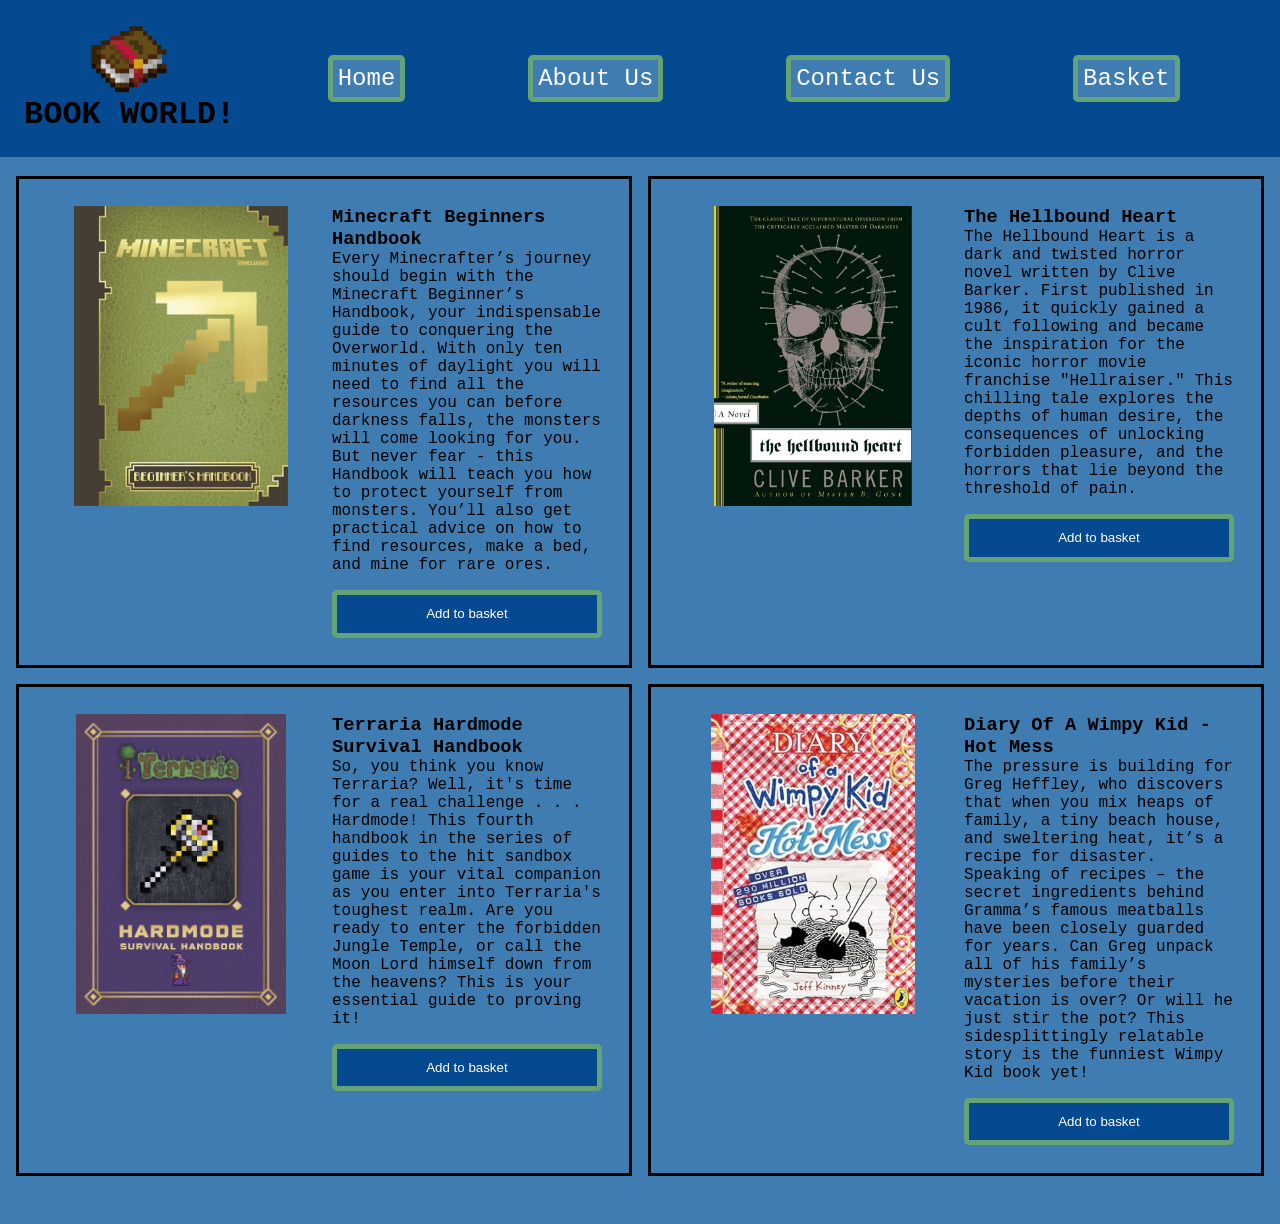
==== commit 0caf5782: "quantity of books started, items shown in basket started" ====
--- a/index.html
+++ b/index.html
@@ -2,7 +2,7 @@
 <html lang="en">
     <head>
         <meta name="viewport" content="width=device-width, initial-scale=1.0">
-        <link rel="stylesheet" href="CSS/styles.CSS">
+        <link rel="stylesheet" href="CSS/styles.css">
         <script src="JavaScript/javascript.js" defer></script>
         <title>BOOK WORLD!</title>
     </head>
--- a/CSS/styles.css
+++ b/CSS/styles.css
@@ -0,0 +1,333 @@
+/*resets*/
+* {
+    margin: 0;
+    padding: 0;
+    box-sizing: border-box;
+}
+
+/*variables*/
+:root {
+    --primary: #3E7CB1;
+    --secondary: #054A91;
+    --dark: #000000;
+    --light: #ffffff;
+    --alt: #63A375;
+}
+
+/*main*/
+html, body {
+    overflow-x: hidden;
+}
+
+main {
+    margin-top: 9rem;
+}
+
+body {
+    font-family: monospace, sans-serif;
+    background-color: var(--primary);
+    padding-top: 1rem;
+}
+
+img {
+    max-width: 100%;
+    display: block;
+}
+
+a {
+    color: white;
+}
+
+a:hover {
+    color: black;
+}
+
+
+
+
+/*header*/
+header {
+    background-color: var(--secondary);
+    display: flex;
+    flex-direction: row;
+    justify-content: space-between;
+    align-items: center;
+    padding: 1rem;
+
+    position: fixed;
+    width: 100%;
+    top: 0;
+    z-index: 1000;
+
+    max-width: 100vw;
+}
+
+header * {
+    min-width: 0;
+}
+
+#logo img {
+    width: 5rem;
+    max-width: 100%;
+    margin: auto;
+}
+
+#logo {
+    padding: 0.5rem;
+}
+
+#mainNav {
+    display: flex;
+    gap: 3vw;
+
+    justify-content: space-evenly;
+    align-items: center;
+    flex: 1 1 auto;
+}
+
+#mainNav a {
+    font-size: 1.5rem;
+    text-decoration: none;
+
+    background-color: var(--primary);
+    border: solid 5px var(--alt);
+    border-radius: 5px;
+    white-space: nowrap;
+    
+    padding: 5px;
+}
+
+/*responsive navbar*/
+.navBtn {
+    display: none;
+    background-color: var(--primary);
+    border-color: var(--alt);
+    margin-left: auto;
+    flex-shrink: 0;
+}
+
+.navBtn span {
+        display: block;
+        background-color: var(--dark);
+
+        width: 25px;
+        height: 5px;
+        margin: 5px;
+
+        transition-duration: 0.5s;
+    }
+
+.navBtn:hover span {
+    width: 30px;
+    height: 7px;
+    margin: 7px;
+
+    transition-duration: 0.5s;
+}
+
+#sideNav {
+    background-color: var(--secondary);
+
+    right: -80%;
+    width: 80%;
+    height: 100vh;
+    position: fixed;
+
+    transition-duration: 0.5s;
+    z-index: 1000;
+}
+
+#sideNav a {
+    display: flex;
+
+    background-color: var(--primary);
+    border: solid 5px var(--alt);
+    border-radius: 5px;
+    white-space: nowrap;
+    font-size: 1rem;
+    text-decoration: none;
+
+    padding: 5%;
+    margin: 5%;
+    margin-top: 20%;
+}
+
+#sideBtn {
+    margin: 5% auto;
+}
+
+
+@media (max-width: 655px) {
+    .navBtn {
+        display: block;
+    }
+
+    #mainNav {
+        display: none;
+    }
+
+    #sideNav.open {
+        right: 0;
+    }
+
+    #sideNav.open a {
+        display: flex;
+    }
+}
+
+/*main page*/
+
+#mainPage {
+    display: grid;
+    grid-template-columns: repeat(2,1fr);
+    gap: 1rem;
+
+    padding: 1rem 1rem;
+}
+
+.bookContent {
+    border: solid black;
+    padding: 1.7rem;
+
+    display: grid;
+    grid-template-columns: repeat(2, 1fr);
+}
+
+.column1 {  
+    display: flex;
+    justify-content: center;
+}
+
+.column1 img {
+    height: 300px;
+    min-width: 10rem;
+
+    padding-right: 0.5rem;
+}
+
+.column2 {
+    display:flex;
+    flex-direction: column;
+
+    padding-left: 0.5rem;
+}
+
+.column2 button {
+    background-color: var(--secondary);
+    color: var(--light);
+    border: solid 5px var(--alt);
+    border-radius: 5px;
+
+    padding: 0.7rem;
+    margin-top: 1rem;
+}
+
+@media (max-width: 1000px) {
+    #mainPage {
+        grid-template-columns: repeat(1, 1fr);
+    }
+}
+
+/*pay html*/
+
+#mainPay {
+    display: flex;
+    justify-content: center;
+    align-items: center;
+
+    margin-left: 2rem;
+    margin-right: 2rem;
+    padding: 2rem;
+
+    background-color: rgb(109, 107, 107);
+    border: solid rgb(109, 106, 106) 5px;
+    border-radius: 5px;
+
+    flex-direction: column;
+}
+
+#payForm {
+    background-color: rgb(155, 154, 154);
+    border: black 2px solid;
+    border-radius: 5px;
+
+    margin: 0.3rem;
+    padding: 0.3rem;
+}
+
+#mainPay h2 {
+    padding-bottom: 1rem;
+}
+
+.formItem {
+    padding: 1vh;
+}
+
+#mainPay button {
+    background-color: var(--primary);
+    color: var(--light);
+    border: solid 5px var(--alt);
+    border-radius: 5px; 
+
+    display: block;
+    margin: auto;
+    margin: 1rem auto;
+    padding: 0.5rem;
+}
+
+/* success page */
+
+#topRow {
+    background-color: var(--light);
+    display: flex;
+    flex-direction: row;
+    justify-content: center;
+    padding: 1rem 0;
+}
+
+#topRow img {
+    width: 5rem;
+    max-width: 100%; 
+}
+
+#response {
+    display: flex;
+    justify-content: center;
+}
+
+/*shopping basket*/
+
+.bookInBasket {
+    background-color: var(--light);
+    margin: 2rem;
+    display: flex;
+    flex-direction: row;
+
+    padding: 1rem;
+}
+
+.bookInBasket img {
+    height: 300px;
+    min-width: 10rem;
+    border: solid grey 3px;
+    border-radius: 5px;
+
+}
+
+.info {
+    padding: 0 1rem ;
+    display: flex;
+    flex-direction: column;
+    justify-content: center;
+}
+
+.info p {
+    margin: auto;
+    border: 3px solid grey;
+    border-radius: 5px;
+}
+
+.price {
+    margin-left: auto;
+    padding: 1rem;
+}
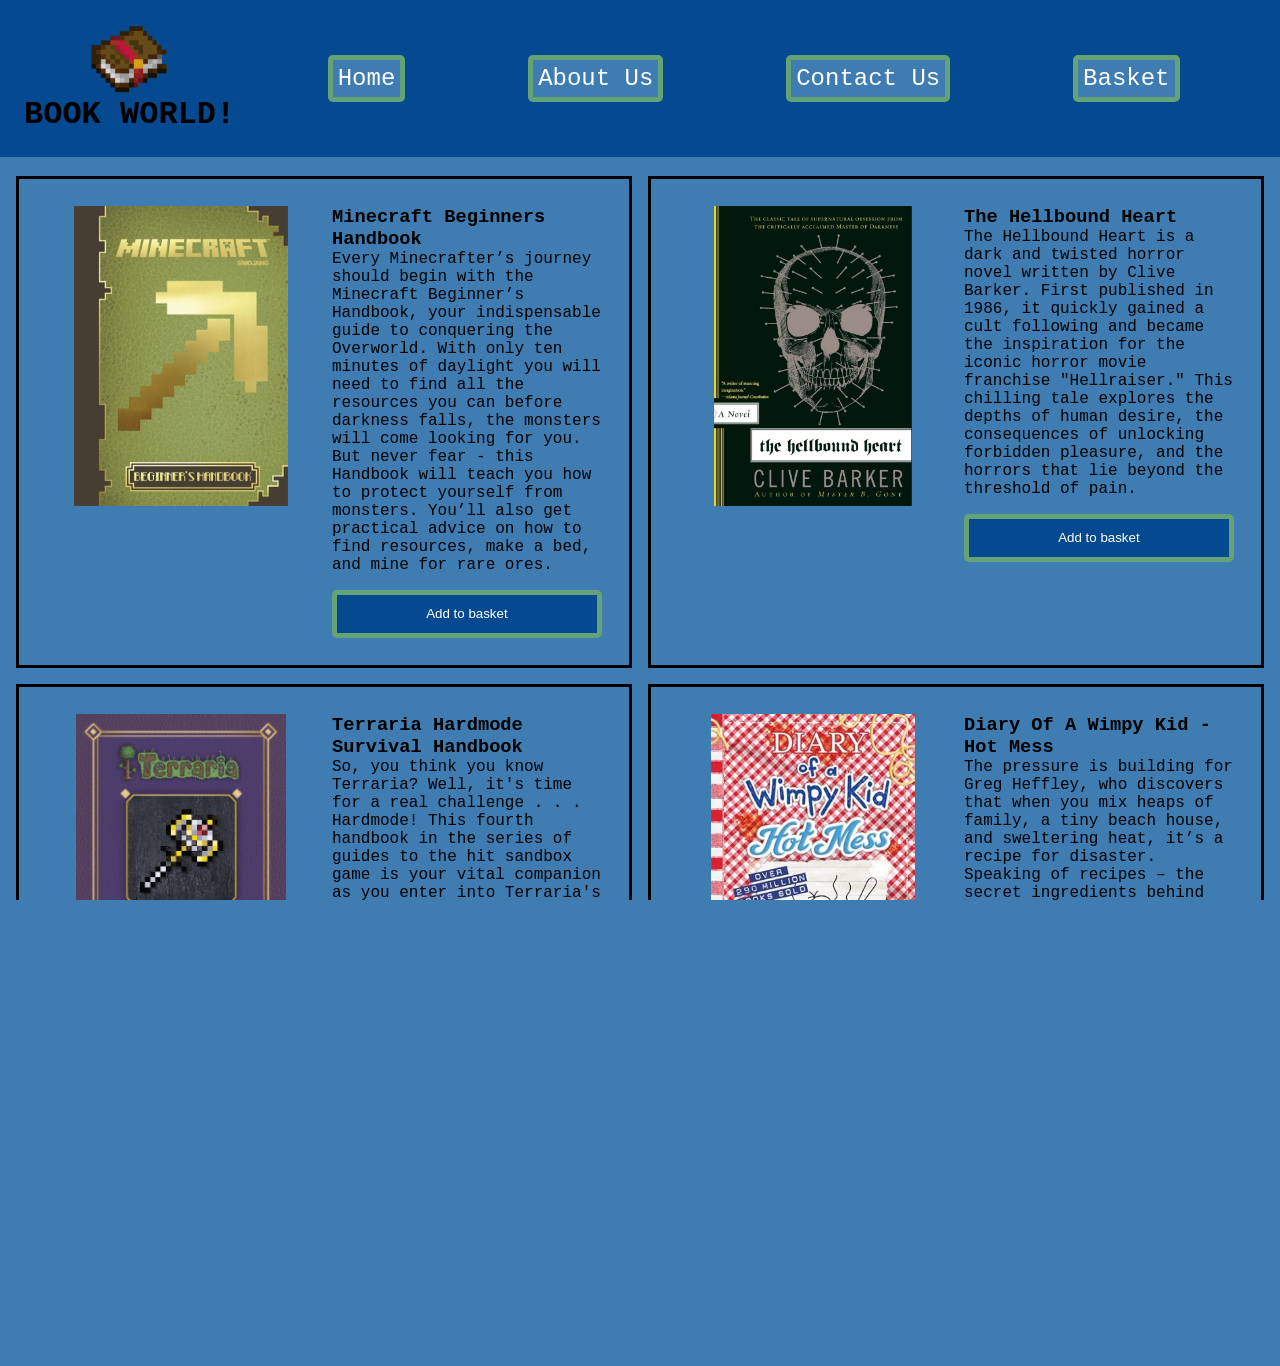
==== commit 6164365d: "footer added to all pages" ====
--- a/index.html
+++ b/index.html
@@ -68,5 +68,8 @@
                 </div>
             </article>
         </main>
+
+        <footer id="footer">
+        </footer>
     </body>
 </html>
--- a/CSS/styles.css
+++ b/CSS/styles.css
@@ -17,16 +17,21 @@
 /*main*/
 html, body {
     overflow-x: hidden;
+    height: 100%;
 }
 
 main {
     margin-top: 9rem;
+    flex: 1;
 }
 
 body {
     font-family: monospace, sans-serif;
     background-color: var(--primary);
     padding-top: 1rem;
+
+    display: flex;
+    flex-direction: column;
 }
 
 img {
@@ -175,6 +180,17 @@
     }
 }
 
+/*footer*/
+footer {
+    background-color: var(--secondary);
+    color: var(--light);
+    display: flex;
+    flex-direction: column;
+    align-items: center;
+
+    padding: 2rem 0;
+}
+
 /*main page*/
 
 #mainPage {
@@ -323,6 +339,7 @@
 
 .info p {
     margin: auto;
+    padding: 1rem;
     border: 3px solid grey;
     border-radius: 5px;
 }
@@ -330,4 +347,24 @@
 .price {
     margin-left: auto;
     padding: 1rem;
+}
+
+#pay {
+    display: flex;
+    justify-content: center;
+    padding: 1rem;
+}
+
+#total {
+    display: flex;
+    align-items: center;
+    padding-right: 1rem;
+}
+
+#checkout {
+    padding: 0.5rem;
+    border-radius: 5px;
+    background-color: var(--secondary);
+    font-size: 1rem;
+    color: var(--light);
 }
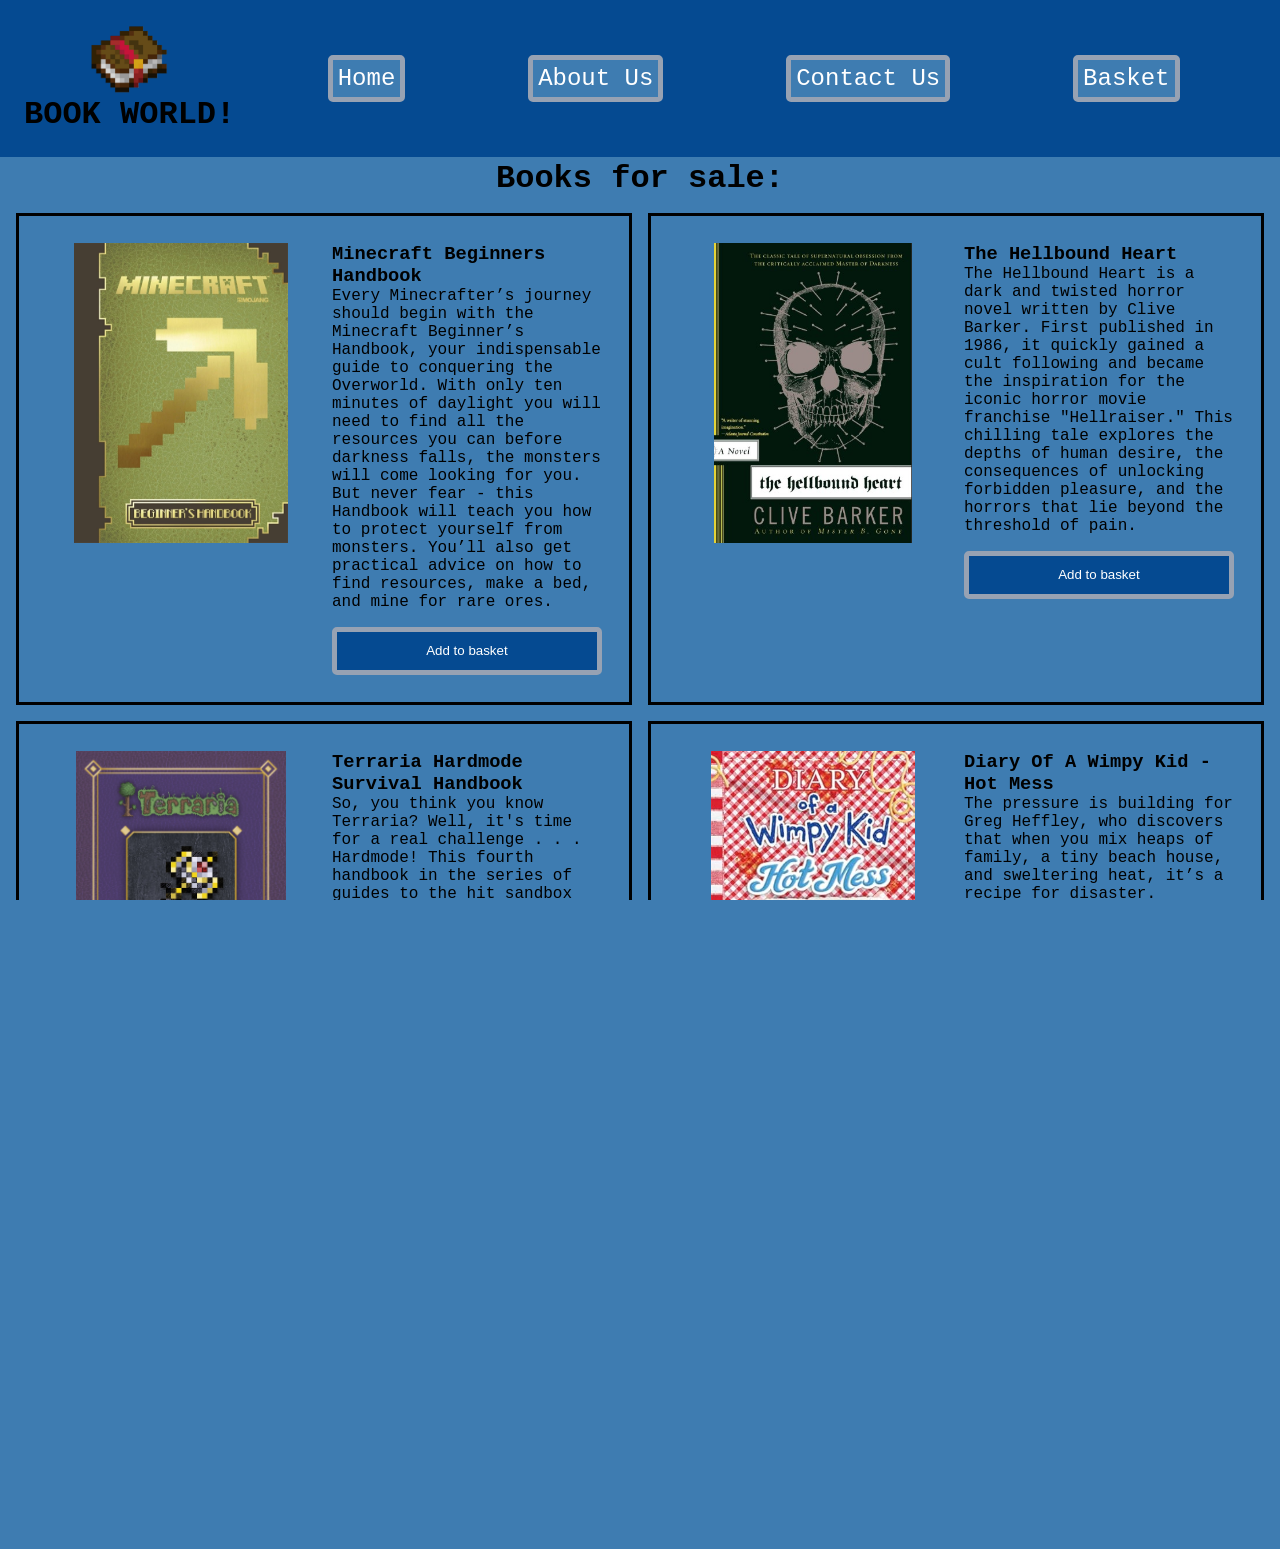
==== commit 8504c4a6: "started colour blind filter, need to save those changes, adding more comments to js" ====
--- a/index.html
+++ b/index.html
@@ -9,64 +9,67 @@
     <body>
         <div id="navigation"></div>
 
+        <main id="mainTitle">
+            <h1>Books for sale:</h1>
 
-        <main id="mainPage">
-            <article class="bookContent" id="book1">
-                <div class="column1">
-                    <img src="Images/minecraftbook.jpg" alt="Minecraft beginners handbook">
-                </div>
-                <div class="column2">
-                    <h3>Minecraft Beginners Handbook</h3>
-                    <P>Every Minecrafter’s journey should begin with the Minecraft Beginner’s Handbook, your indispensable guide to conquering the Overworld. 
-                        With only ten minutes of daylight you will need to find all the resources you can before darkness falls, the monsters will come looking for you.
-                        But never fear - this Handbook will teach you how to protect yourself from monsters. 
-                        You’ll also get practical advice on how to find resources, make a bed, and mine for rare ores.</p>
-                    <button class="addToBasket" id="book1">Add to basket</button>
-                </div>
-            </article>
+            <div id="mainPage">
+                <article class="bookContent" id="book1">
+                    <div class="column1">
+                        <img src="Images/minecraftbook.jpg" alt="Minecraft beginners handbook">
+                    </div>
+                    <div class="column2">
+                        <h3>Minecraft Beginners Handbook</h3>
+                        <P>Every Minecrafter’s journey should begin with the Minecraft Beginner’s Handbook, your indispensable guide to conquering the Overworld. 
+                            With only ten minutes of daylight you will need to find all the resources you can before darkness falls, the monsters will come looking for you.
+                            But never fear - this Handbook will teach you how to protect yourself from monsters. 
+                            You’ll also get practical advice on how to find resources, make a bed, and mine for rare ores.</p>
+                        <button class="addToBasket" id="book1">Add to basket</button>
+                    </div>
+                </article>
 
-            <article class="bookContent" id="book2">
-                <div class="column1">
-                    <img src="Images/hellraiserbook.jpg" alt="The Hellbound Heart">
-                </div>
-                <div class="column2">
-                    <h3>The Hellbound Heart</h3>
-                    <p>The Hellbound Heart is a dark and twisted horror novel written by Clive Barker. 
-                        First published in 1986, it quickly gained a cult following and became the inspiration for the iconic horror movie franchise "Hellraiser." 
-                        This chilling tale explores the depths of human desire, the consequences of unlocking forbidden pleasure, 
-                        and the horrors that lie beyond the threshold of pain.</p>
-                    <button class="addToBasket" id="book2">Add to basket</button>
-                </div>
-            </article>
+                <article class="bookContent" id="book2">
+                    <div class="column1">
+                        <img src="Images/hellraiserbook.jpg" alt="The Hellbound Heart">
+                    </div>
+                    <div class="column2">
+                        <h3>The Hellbound Heart</h3>
+                        <p>The Hellbound Heart is a dark and twisted horror novel written by Clive Barker. 
+                            First published in 1986, it quickly gained a cult following and became the inspiration for the iconic horror movie franchise "Hellraiser." 
+                            This chilling tale explores the depths of human desire, the consequences of unlocking forbidden pleasure, 
+                            and the horrors that lie beyond the threshold of pain.</p>
+                        <button class="addToBasket" id="book2">Add to basket</button>
+                    </div>
+                </article>
 
-            <article class="bookContent" id="book3">
-                <div class="column1">
-                    <img src="Images/terrariabook.jpg" alt="Terraria Hardmode Survival Handbook">
-                </div>
-                <div class="column2">
-                    <h3>Terraria Hardmode Survival Handbook</h3>
-                    <p>So, you think you know Terraria? Well, it's time for a real challenge . . . Hardmode! 
-                        This fourth handbook in the series of guides to the hit sandbox game is your vital companion as you enter into Terraria's toughest realm. 
-                        Are you ready to enter the forbidden Jungle Temple, or call the Moon Lord himself down from the heavens? 
-                        This is your essential guide to proving it!</p>
-                    <button class="addToBasket" id="book3">Add to basket</button>
-                </div>
-            </article>
+                <article class="bookContent" id="book3">
+                    <div class="column1">
+                        <img src="Images/terrariabook.jpg" alt="Terraria Hardmode Survival Handbook">
+                    </div>
+                    <div class="column2">
+                        <h3>Terraria Hardmode Survival Handbook</h3>
+                        <p>So, you think you know Terraria? Well, it's time for a real challenge . . . Hardmode! 
+                            This fourth handbook in the series of guides to the hit sandbox game is your vital companion as you enter into Terraria's toughest realm. 
+                            Are you ready to enter the forbidden Jungle Temple, or call the Moon Lord himself down from the heavens? 
+                            This is your essential guide to proving it!</p>
+                        <button class="addToBasket" id="book3">Add to basket</button>
+                    </div>
+                </article>
 
-            <article class="bookContent" id="book4">
-                <div class="column1">
-                    <img src="Images/diaryofawimpykidbook.jpg" alt="Diary Of A Wimpy Kid - Hot Mess">
-                </div>
-                <div class="column2">
-                    <h3>Diary Of A Wimpy Kid - Hot Mess</h3>
-                    <p>The pressure is building for Greg Heffley, who discovers that when you mix heaps of family, 
-                        a tiny beach house, and sweltering heat, it’s a recipe for disaster. Speaking of recipes 
-                        – the secret ingredients behind Gramma’s famous meatballs have been closely guarded for years. 
-                        Can Greg unpack all of his family’s mysteries before their vacation is over? Or will he just stir the pot? 
-                        This sidesplittingly relatable story is the funniest Wimpy Kid book yet!</p>
-                    <button class="addToBasket" id="book4">Add to basket</button>
-                </div>
-            </article>
+                <article class="bookContent" id="book4">
+                    <div class="column1">
+                        <img src="Images/diaryofawimpykidbook.jpg" alt="Diary Of A Wimpy Kid - Hot Mess">
+                    </div>
+                    <div class="column2">
+                        <h3>Diary Of A Wimpy Kid - Hot Mess</h3>
+                        <p>The pressure is building for Greg Heffley, who discovers that when you mix heaps of family, 
+                            a tiny beach house, and sweltering heat, it’s a recipe for disaster. Speaking of recipes 
+                            – the secret ingredients behind Gramma’s famous meatballs have been closely guarded for years. 
+                            Can Greg unpack all of his family’s mysteries before their vacation is over? Or will he just stir the pot? 
+                            This sidesplittingly relatable story is the funniest Wimpy Kid book yet!</p>
+                        <button class="addToBasket" id="book4">Add to basket</button>
+                    </div>
+                </article>
+            </div>
         </main>
 
         <footer id="footer">
--- a/CSS/styles.css
+++ b/CSS/styles.css
@@ -11,7 +11,7 @@
     --secondary: #054A91;
     --dark: #000000;
     --light: #ffffff;
-    --alt: #63A375;
+    --alt: #97a2b3;
 }
 
 /*main*/
@@ -40,19 +40,17 @@
 }
 
 a {
-    color: white;
+    color: var(--light);
 }
 
 a:hover {
-    color: black;
-}
-
-
-
+    color: var(--dark);
+}
 
 /*header*/
 header {
     background-color: var(--secondary);
+
     display: flex;
     flex-direction: row;
     justify-content: space-between;
@@ -61,15 +59,12 @@
 
     position: fixed;
     width: 100%;
+    max-width: 100vw;
+    min-width: 0;
     top: 0;
     z-index: 1000;
-
-    max-width: 100vw;
-}
-
-header * {
-    min-width: 0;
-}
+}
+
 
 #logo img {
     width: 5rem;
@@ -181,6 +176,16 @@
 }
 
 /*footer*/
+#colourChange {
+    margin: 1rem 0;
+    padding: 0.5rem;
+    border: solid 1px var(--dark);
+
+    display: flex;
+    flex-direction: column;
+    
+}
+
 footer {
     background-color: var(--secondary);
     color: var(--light);
@@ -192,6 +197,12 @@
 }
 
 /*main page*/
+
+#mainTitle {
+    display: flex;
+    flex-direction: column;
+    align-items: center;
+}
 
 #mainPage {
     display: grid;
@@ -275,10 +286,6 @@
     padding-bottom: 1rem;
 }
 
-.formItem {
-    padding: 1vh;
-}
-
 #mainPay button {
     background-color: var(--primary);
     color: var(--light);
@@ -311,6 +318,10 @@
     justify-content: center;
 }
 
+.formItem {
+    padding: 1vh;
+}
+
 /*shopping basket*/
 
 .bookInBasket {
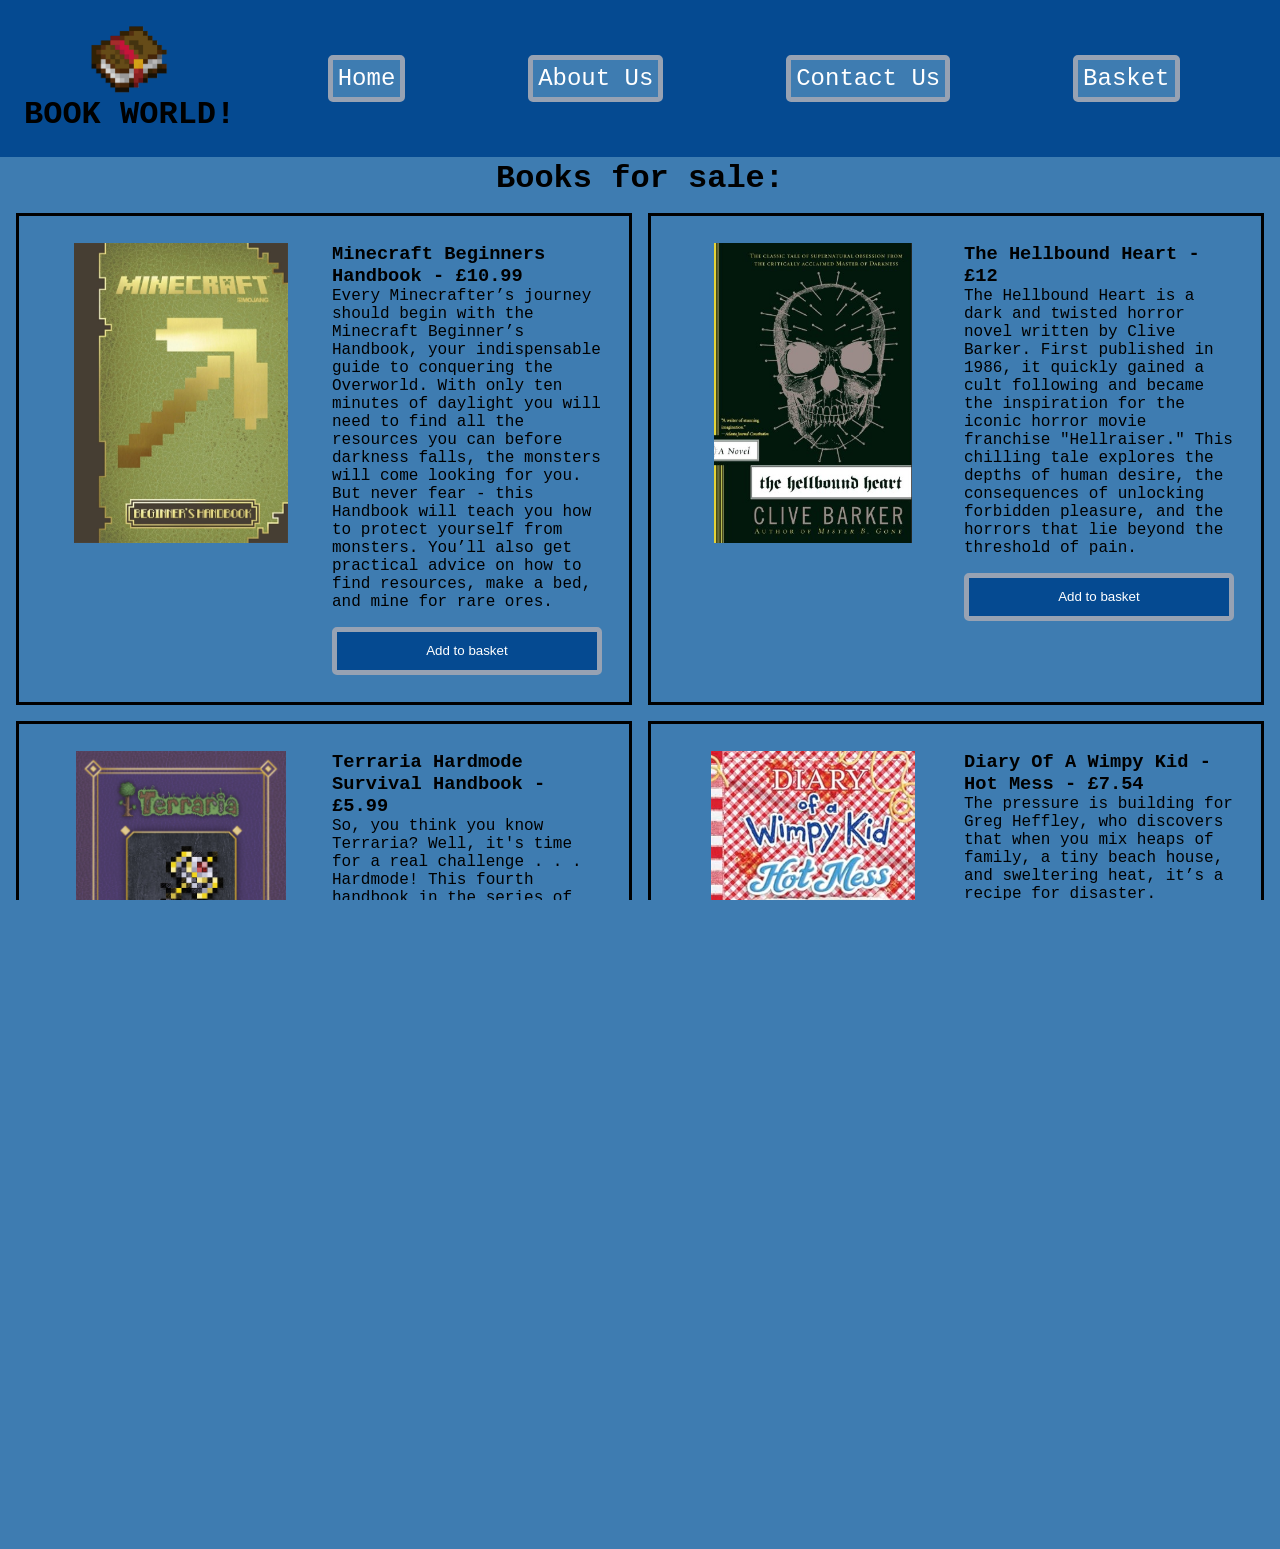
==== commit 54bab098: "finishing touches, checked all works" ====
--- a/index.html
+++ b/index.html
@@ -18,7 +18,7 @@
                         <img src="Images/minecraftbook.jpg" alt="Minecraft beginners handbook">
                     </div>
                     <div class="column2">
-                        <h3>Minecraft Beginners Handbook</h3>
+                        <h3>Minecraft Beginners Handbook - £10.99</h3>
                         <P>Every Minecrafter’s journey should begin with the Minecraft Beginner’s Handbook, your indispensable guide to conquering the Overworld. 
                             With only ten minutes of daylight you will need to find all the resources you can before darkness falls, the monsters will come looking for you.
                             But never fear - this Handbook will teach you how to protect yourself from monsters. 
@@ -32,7 +32,7 @@
                         <img src="Images/hellraiserbook.jpg" alt="The Hellbound Heart">
                     </div>
                     <div class="column2">
-                        <h3>The Hellbound Heart</h3>
+                        <h3>The Hellbound Heart - £12</h3>
                         <p>The Hellbound Heart is a dark and twisted horror novel written by Clive Barker. 
                             First published in 1986, it quickly gained a cult following and became the inspiration for the iconic horror movie franchise "Hellraiser." 
                             This chilling tale explores the depths of human desire, the consequences of unlocking forbidden pleasure, 
@@ -46,7 +46,7 @@
                         <img src="Images/terrariabook.jpg" alt="Terraria Hardmode Survival Handbook">
                     </div>
                     <div class="column2">
-                        <h3>Terraria Hardmode Survival Handbook</h3>
+                        <h3>Terraria Hardmode Survival Handbook - £5.99</h3>
                         <p>So, you think you know Terraria? Well, it's time for a real challenge . . . Hardmode! 
                             This fourth handbook in the series of guides to the hit sandbox game is your vital companion as you enter into Terraria's toughest realm. 
                             Are you ready to enter the forbidden Jungle Temple, or call the Moon Lord himself down from the heavens? 
@@ -60,7 +60,7 @@
                         <img src="Images/diaryofawimpykidbook.jpg" alt="Diary Of A Wimpy Kid - Hot Mess">
                     </div>
                     <div class="column2">
-                        <h3>Diary Of A Wimpy Kid - Hot Mess</h3>
+                        <h3>Diary Of A Wimpy Kid - Hot Mess - £7.54</h3>
                         <p>The pressure is building for Greg Heffley, who discovers that when you mix heaps of family, 
                             a tiny beach house, and sweltering heat, it’s a recipe for disaster. Speaking of recipes 
                             – the secret ingredients behind Gramma’s famous meatballs have been closely guarded for years. 
--- a/CSS/styles.css
+++ b/CSS/styles.css
@@ -298,6 +298,17 @@
     padding: 0.5rem;
 }
 
+.formItem {
+    padding: 1vh;
+}
+
+@media (max-width: 1000px) {
+    .formItem {
+        display: flex;
+        flex-direction: column;
+    }
+}
+
 /* success page */
 
 #topRow {
@@ -305,7 +316,7 @@
     display: flex;
     flex-direction: row;
     justify-content: center;
-    padding: 1rem 0;
+    padding: 1rem 0.5rem;
 }
 
 #topRow img {
@@ -318,32 +329,42 @@
     justify-content: center;
 }
 
-.formItem {
-    padding: 1vh;
+@media (max-width: 1000px) {
+    #topRow {
+        flex-direction: column;
+        align-items: center;
+    }
+
+    
 }
 
 /*shopping basket*/
 
 .bookInBasket {
     background-color: var(--light);
+    display: flex;
+    flex-direction: row;
+    flex-wrap: wrap;
+
     margin: 2rem;
-    display: flex;
-    flex-direction: row;
-
     padding: 1rem;
+
+    
 }
 
 .bookInBasket img {
-    height: 300px;
-    min-width: 10rem;
+    width: 180px;
+    max-width: 40%;
     border: solid grey 3px;
     border-radius: 5px;
 
 }
 
 .info {
+    flex: 1 1 200px;
     padding: 0 1rem ;
     display: flex;
+    
     flex-direction: column;
     justify-content: center;
 }
@@ -357,6 +378,7 @@
 
 .price {
     margin-left: auto;
+    align-self: center;
     padding: 1rem;
 }
 
